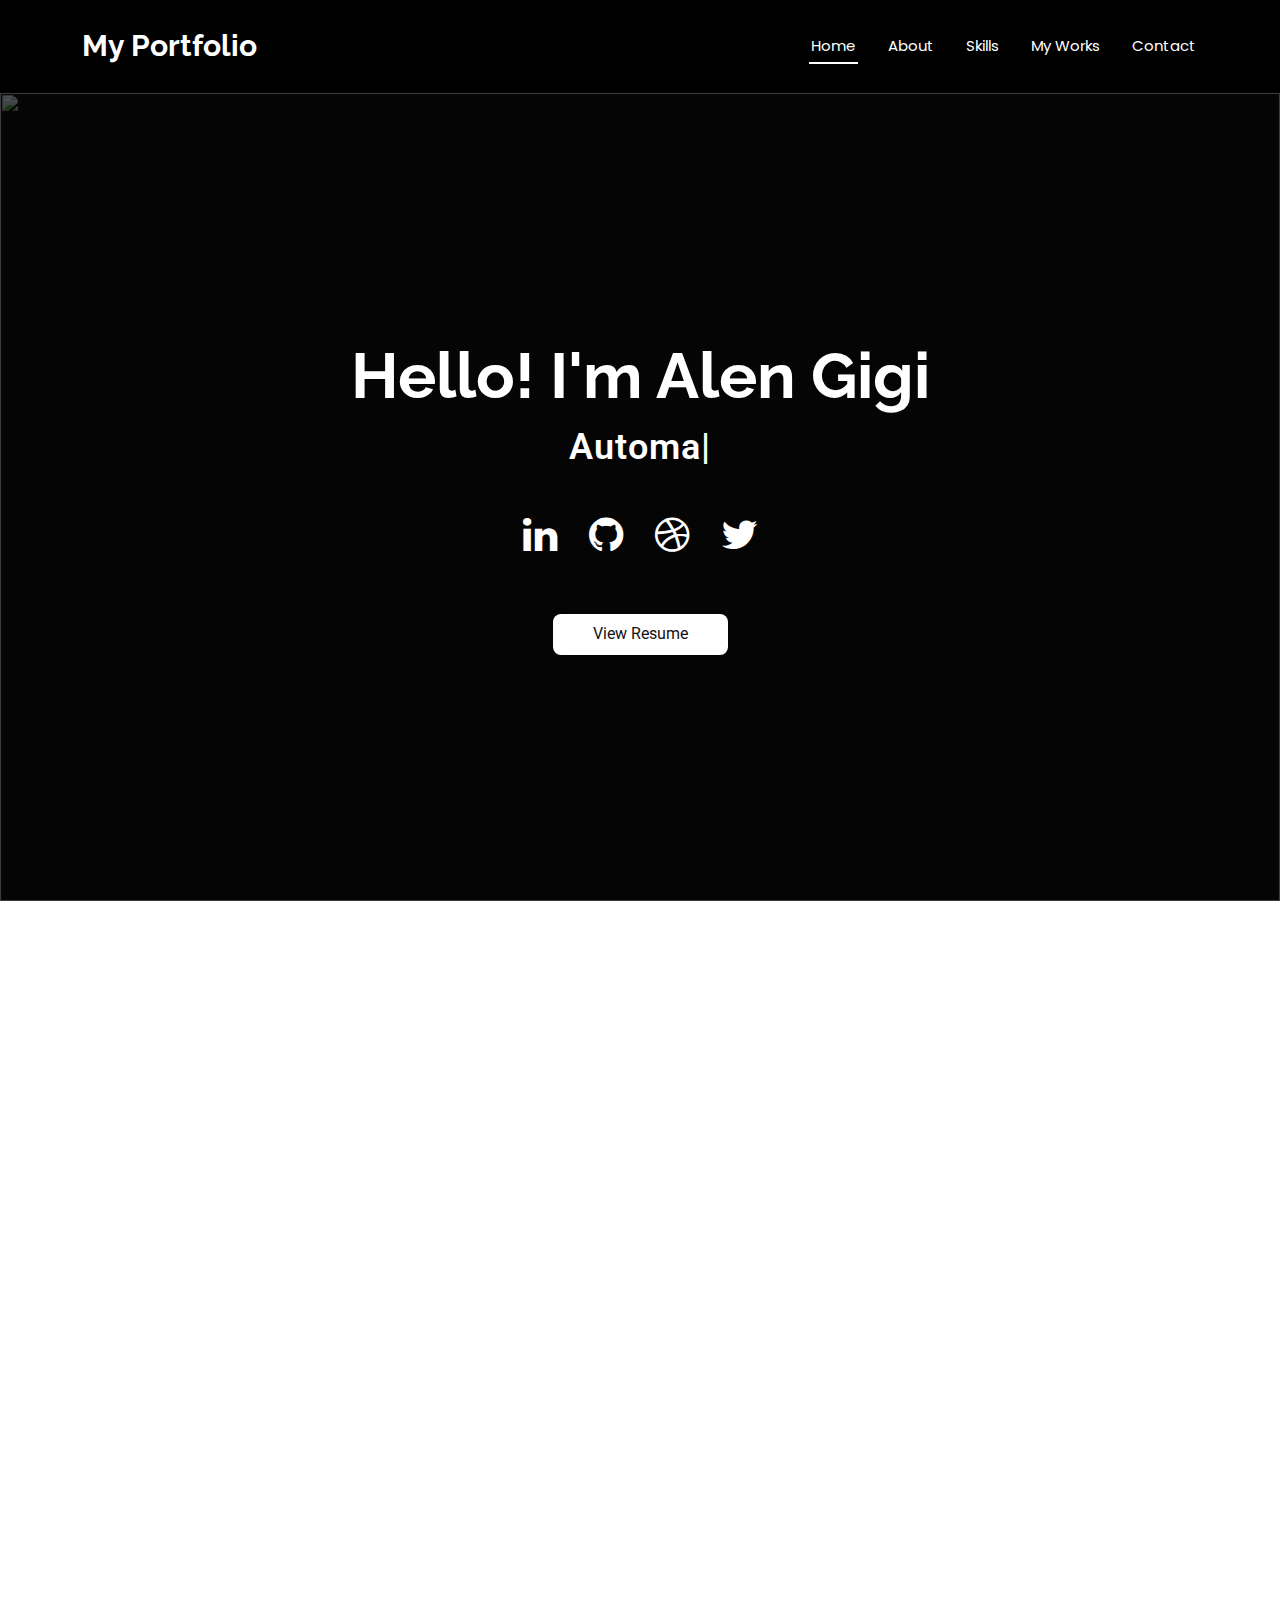
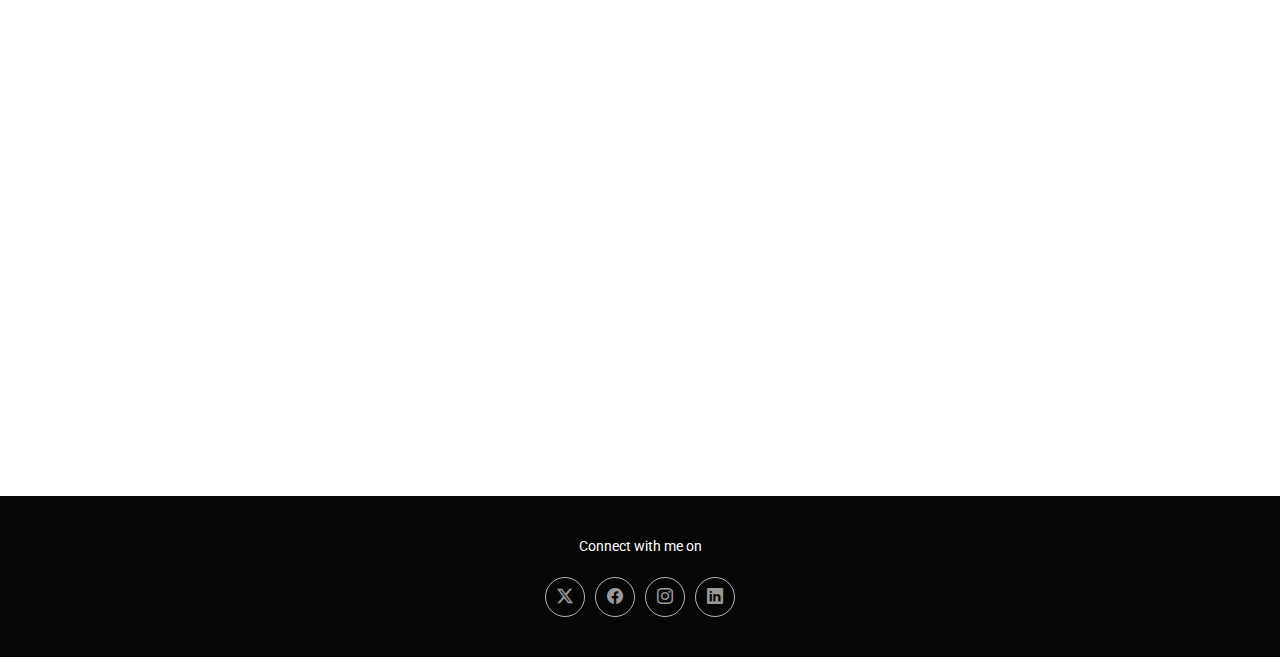
==== index.html @ b9f4ead3 "Update index.html" ====
<!DOCTYPE html>
<html lang="en">

<head>
  <meta charset="utf-8">
  <meta content="width=device-width, initial-scale=1.0" name="viewport">
  <title>My Portfolio</title>
  <meta content="" name="description">
  <meta content="" name="keywords">

  <!-- Favicons -->
  <link href="assets/img/favicon.png" rel="icon">
  <link href="assets/img/apple-touch-icon.png" rel="apple-touch-icon">

  <!-- Fonts -->
  <link href="https://fonts.googleapis.com" rel="preconnect">
  <link href="https://fonts.gstatic.com" rel="preconnect" crossorigin>
  <link href="https://fonts.googleapis.com/css2?family=Roboto:ital,wght@0,100;0,300;0,400;0,500;0,700;0,900;1,100;1,300;1,400;1,500;1,700;1,900&family=Poppins:ital,wght@0,100;0,200;0,300;0,400;0,500;0,600;0,700;0,800;0,900;1,100;1,200;1,300;1,400;1,500;1,600;1,700;1,800;1,900&family=Raleway:ital,wght@0,100;0,200;0,300;0,400;0,500;0,600;0,700;0,800;0,900;1,100;1,200;1,300;1,400;1,500;1,600;1,700;1,800;1,900&display=swap" rel="stylesheet">

  <!-- Vendor CSS Files -->
  <link href="assets/vendor/bootstrap/css/bootstrap.min.css" rel="stylesheet">
  <link href="assets/vendor/bootstrap-icons/bootstrap-icons.css" rel="stylesheet">
  <link href="assets/vendor/aos/aos.css" rel="stylesheet">
  <link href="assets/vendor/glightbox/css/glightbox.min.css" rel="stylesheet">
  <link href="assets/vendor/swiper/swiper-bundle.min.css" rel="stylesheet">

  <!-- Main CSS File -->
  <link href="assets/css/main.css" rel="stylesheet">

  
  <link rel="stylesheet" href="https://cdnjs.cloudflare.com/ajax/libs/font-awesome/4.7.0/css/font-awesome.min.css">
  
</head>

<body class="index-page">

  <header id="header" class="header d-flex align-items-center sticky-top">
    <div class="container-fluid container-xl position-relative d-flex align-items-center justify-content-between">

      <a href="index.html" class="logo d-flex align-items-center">
        <!-- <img src="assets/img/logo.png" alt=""> -->
        <h1 class="sitename">My Portfolio</h1>
      </a>

      <nav id="navmenu" class="navmenu">
        <ul>
          <li><a href="#home" class="active">Home<br></a></li>
          <li><a href="#about">About</a></li>
          <li><a href="#skills">Skills</a></li>
          <li><a href="#works">My Works</a></li>
          <li><a href="#contact">Contact</a></li>
        </ul>
        <i class="mobile-nav-toggle d-xl-none bi bi-list"></i>
      </nav>

    </div>
  </header>

  <main class="main">

    <!-- Home Section -->
    <section id="home" class="homee section dark-background">

      <img src="assets/img/home_bg.jpg" alt="" data-aos="fade-in">

      <div class="container d-flex flex-column align-items-center justify-content-center text-center" data-aos="fade-up" data-aos-delay="100">
        <h2>Hello! I'm Alen Gigi</h2>
        <p><span class="typed" data-typed-items="Automation Engineer, Freelancer"></span></p>
        <div class="home__social">
          <a href="https://linkedin.com/in/alengigi" class="home__social-icon"><i class='fa fa-linkedin'></i></a>
          <a href="https://github.com/alengigijoseph" class="home__social-icon"><i class='fa fa-github' ></i></a>
          <a href="https://dribbble.com/alengigi" class="home__social-icon"><i class='fa fa-dribbble' ></i></a>
          <a href="https://twitter.com/alengxgx" class="home__social-icon"><i class='fa fa-twitter' ></i></a>
      </div>
      <a href="https://docs.google.com/document/d/1dS5zAhGNuQGLtcXXxAWWs1WBxpXcjMWiaU6nvD8yqzo/edit?usp=sharing" class="button">View Resume</a>
      </div>

    </section><!-- /Home Section -->

    <!-- About Section -->
    <section id="about" class="about section">

      <div class="container" data-aos="fade-up" data-aos-delay="100">

        <div class="row gy-4">
         
          <div class="col-md-4">
            <div class="image">
              <img src="assets/img/about_me.jpg" class="img-fluid" alt="">
            </div>
          </div>
          <div class="col-md-7">
            <div class="about-me">
              <h4>About me</h4>
              <p>
                I am a final-year Under-Grad student pursuing my bachelors in Electronics and Instrumentation at FISAT Engineering College in Kerala. 
                My interests lie in the realm of Robotics, where I immerse myself in building autonomous systems.
              </p>
              <p>
                Alongside my studies, I freelance as a native Android developer, creating practical and efficient mobile applications. 
                I stay engaged with emerging trends and advancements to ensure my work remains current and impactful.
              </p>
            </div>
          </div>
        </div>

      </div>

    </section>

    <!-- Skills Section -->
    <section id="skills" class="skills section">
      <div class="container section-title" data-aos="fade-up">
        <h2>Skills</h2>
      </div>
      <div class="container" data-aos="fade-up" data-aos-delay="100">
        
        <div class="row gy-4">
           
           <div class="col-md-6">

            <div class="skills-content skills-animation">

              <h5>Software</h5>

              <div class="progress">
                <span class="skill"><span>Robot Operating System</span> <i class="val">80%</i></span>
                <div class="progress-bar-wrap">
                  <div class="progress-bar" role="progressbar" aria-valuenow="80" aria-valuemin="0" aria-valuemax="100"></div>
                </div>
              </div>

              <div class="progress">
                <span class="skill"><span>Python</span> <i class="val">70%</i></span>
                <div class="progress-bar-wrap">
                  <div class="progress-bar" role="progressbar" aria-valuenow="70" aria-valuemin="0" aria-valuemax="100"></div>
                </div>
              </div>

              <div class="progress">
                <span class="skill"><span>CPP</span> <i class="val">60%</i></span>
                <div class="progress-bar-wrap">
                  <div class="progress-bar" role="progressbar" aria-valuenow="60" aria-valuemin="0" aria-valuemax="100"></div>
                </div>
              </div>

              <div class="progress">
                <span class="skill"><span>C</span> <i class="val">60%</i></span>
                <div class="progress-bar-wrap">
                  <div class="progress-bar" role="progressbar" aria-valuenow="60" aria-valuemin="0" aria-valuemax="100"></div>
                </div>
              </div>

              <div class="progress">
                <span class="skill"><span>HDL: Verilog</span> <i class="val">60%</i></span>
                <div class="progress-bar-wrap">
                  <div class="progress-bar" role="progressbar" aria-valuenow="60" aria-valuemin="0" aria-valuemax="100"></div>
                </div>
              </div>

              <div class="progress">
                <span class="skill"><span>Kotlin Android</span> <i class="val">80%</i></span>
                <div class="progress-bar-wrap">
                  <div class="progress-bar" role="progressbar" aria-valuenow="80" aria-valuemin="0" aria-valuemax="100"></div>
                </div>
              </div>

              <div class="progress">
                <span class="skill"><span>Linux/Bash</span> <i class="val">60%</i></span>
                <div class="progress-bar-wrap">
                  <div class="progress-bar" role="progressbar" aria-valuenow="60" aria-valuemin="0" aria-valuemax="100"></div>
                </div>
              </div>

              <div class="progress">
                <span class="skill"><span>Cloud & Containerization</span> <i class="val">70%</i></span>
                <div class="progress-bar-wrap">
                  <div class="progress-bar" role="progressbar" aria-valuenow="70" aria-valuemin="0" aria-valuemax="100"></div>
                </div>
              </div>

              <div class="progress">
                <span class="skill"><span>Fusion360</span> <i class="val">70%</i></span>
                <div class="progress-bar-wrap">
                  <div class="progress-bar" role="progressbar" aria-valuenow="70" aria-valuemin="0" aria-valuemax="100"></div>
                </div>
              </div>

              <div class="progress">
                <span class="skill"><span>Databases: MongoDB/SQL</span> <i class="val">60%</i></span>
                <div class="progress-bar-wrap">
                  <div class="progress-bar" role="progressbar" aria-valuenow="60" aria-valuemin="0" aria-valuemax="100"></div>
                </div>
              </div>
              <div class="progress">
                <span class="skill"><span>Git/VsCode</span> <i class="val">80%</i></span>
                <div class="progress-bar-wrap">
                  <div class="progress-bar" role="progressbar" aria-valuenow="80" aria-valuemin="0" aria-valuemax="100"></div>
                </div>
              </div>
            </div>
           </div> 
           <div class="col-md-6">

            <div class="skills-content skills-animation">

              <h5>Hardware</h5>

              <div class="progress">
                <span class="skill"><span>MicroControllers/SBCs</span> <i class="val">70%</i></span>
                <div class="progress-bar-wrap">
                  <div class="progress-bar" role="progressbar" aria-valuenow="70" aria-valuemin="0" aria-valuemax="100"></div>
                </div>
              </div>

              <div class="progress">
                <span class="skill"><span>Sensors & Actuators Interfacing</span> <i class="val">70%</i></span>
                <div class="progress-bar-wrap">
                  <div class="progress-bar" role="progressbar" aria-valuenow="70" aria-valuemin="0" aria-valuemax="100"></div>
                </div>
              </div>

              <div class="progress">
                <span class="skill"><span>FPGAs</span> <i class="val">60%</i></span>
                <div class="progress-bar-wrap">
                  <div class="progress-bar" role="progressbar" aria-valuenow="60" aria-valuemin="0" aria-valuemax="100"></div>
                </div>
              </div>

              <div class="progress">
                <span class="skill"><span>Signal Processing</span> <i class="val">70%</i></span>
                <div class="progress-bar-wrap">
                  <div class="progress-bar" role="progressbar" aria-valuenow="70" aria-valuemin="0" aria-valuemax="100"></div>
                </div>
              </div>

              <div class="progress">
                <span class="skill"><span>Control Systems</span> <i class="val">60%</i></span>
                <div class="progress-bar-wrap">
                  <div class="progress-bar" role="progressbar" aria-valuenow="60" aria-valuemin="0" aria-valuemax="100"></div>
                </div>
              </div>

              <div class="progress">
                <span class="skill"><span>PCB Design</span> <i class="val">50%</i></span>
                <div class="progress-bar-wrap">
                  <div class="progress-bar" role="progressbar" aria-valuenow="50" aria-valuemin="0" aria-valuemax="100"></div>
                </div>
              </div>

              <h5>Soft Skills</h5>

              <div class="progress">
                <span class="skill"><span>Problem Solving</span> <i class="val">70%</i></span>
                <div class="progress-bar-wrap">
                  <div class="progress-bar" role="progressbar" aria-valuenow="70" aria-valuemin="0" aria-valuemax="100"></div>
                </div>
              </div>
              <div class="progress">
                <span class="skill"><span>Project Management</span> <i class="val">80%</i></span>
                <div class="progress-bar-wrap">
                  <div class="progress-bar" role="progressbar" aria-valuenow="80" aria-valuemin="0" aria-valuemax="100"></div>
                </div>
              </div>
              <div class="progress">
                <span class="skill"><span>Communication</span> <i class="val">70%</i></span>
                <div class="progress-bar-wrap">
                  <div class="progress-bar" role="progressbar" aria-valuenow="70" aria-valuemin="0" aria-valuemax="100"></div>
                </div>
              </div>
            </div>
           </div> 
        </div>

      </div>

    </section>


    <!-- Portfolio Section -->
    <section id="works" class="portfolio section">

      <div class="container section-title" data-aos="fade-up">
        <h2>My Works</h2>
      </div>

      <div class="container">

        <div class="isotope-layout" data-default-filter="*" data-layout="masonry" data-sort="original-order">

          <ul class="portfolio-filters isotope-filters" data-aos="fade-up" data-aos-delay="100">
            <li data-filter="*" class="filter-active">All</li>
            <li data-filter=".filter-robot">Robotics</li>
            <li data-filter=".filter-app">Applications</li>
            <li data-filter=".filter-iot">IoT</li>
            <!-- <li data-filter=".filter-books">Books</li> -->
          </ul><!-- End Portfolio Filters -->

          <div class="row gy-4 isotope-container" data-aos="fade-up" data-aos-delay="200">

            <div class="col-lg-4 col-md-6 portfolio-item isotope-item filter-robot">
              <img src="assets/img/portfolio/my_amr.jpg" class="img-fluid" alt="">
              <div class="portfolio-info">
                <h4>Low Cost Autonomous Mobile Robot</h4>
                <!-- <p>Lorem ipsum, dolor sit amet consectetur</p> -->
                <a href="assets/img/portfolio/my_amr.jpg" title="Low Cost Autonomous Mobile Robot" data-gallery="portfolio-gallery-app" class="glightbox preview-link"><i class="bi bi-zoom-in"></i></a>
                <a href="portfolio-details.html?image=assets/img/portfolio/my_amr.jpg&title=Low%20Cost%20Autonomous%20Mobile%20Robot" title="More Details" class="details-link"><i class="bi bi-link-45deg"></i></a>
              </div>
            </div>

            <div class="col-lg-4 col-md-6 portfolio-item isotope-item filter-iot">
              <img src="assets/img/portfolio/pord.jpg" class="img-fluid" alt="">
              <div class="portfolio-info">
                <h4>Urban BloomPord</h4>
                <!-- <p>Lorem ipsum, dolor sit amet consectetur</p> -->
                <a href="assets/img/portfolio/pord.jpg" title="Urban BloomPord" data-gallery="portfolio-gallery-book" class="glightbox preview-link"><i class="bi bi-zoom-in"></i></a>
                <a href="portfolio-details.html?image=assets/img/portfolio/pord.jpg&title=Urban%20BloomPord" title="More Details" class="details-link"><i class="bi bi-link-45deg"></i></a>
              </div>
            </div>

            <div class="col-lg-4 col-md-6 portfolio-item isotope-item filter-app">
              <img src="assets/img/portfolio/metro.jpg" class="img-fluid" alt="">
              <div class="portfolio-info">
                <h4>Kochi Metro Mobile App</h4>
                <!-- <p>Lorem ipsum, dolor sit amet consectetur</p> -->
                <a href="assets/img/portfolio/metro.jpg" title="Kochi Metro Mobile App" data-gallery="portfolio-gallery-app" class="glightbox preview-link"><i class="bi bi-zoom-in"></i></a>
                <a href="portfolio-details.html?image=assets/img/portfolio/metro.jpg&title=Kochi%20Metro%20Mobile%20App" title="More Details" class="details-link"><i class="bi bi-link-45deg"></i></a>
              </div>
            </div>

          </div>

        </div>

      </div>

    </section><!-- /Portfolio Section -->

    <!-- Contact Section -->
    <section id="contact" class="contact section">

      <div class="container section-title" data-aos="fade-up">
        <h2>Contact</h2>
      </div>

      <div class="container" data-aos="fade-up" data-aos-delay="100">

        <div class="info-wrap" data-aos="fade-up" data-aos-delay="200">
          <div class="row gy-5">

            <div class="col-lg-4">
              <div class="info-item d-flex align-items-center">
                <i class="bi bi-geo-alt flex-shrink-0"></i>
                <div>
                  <h3>Address</h3>
                  <p>Kochi, Kerala, India</p>
                </div>
              </div>
            </div>

            <div class="col-lg-4">
              <div class="info-item d-flex align-items-center">
                <i class="bi bi-telephone flex-shrink-0"></i>
                <div>
                  <h3>Phone</h3>
                  <p>+91 8129926644</p>
                </div>
              </div>
            </div><!-- End Info Item -->

            <div class="col-lg-4">
              <div class="info-item d-flex align-items-center">
                <i class="bi bi-envelope flex-shrink-0"></i>
                <div>
                  <h3>Email</h3>
                  <p>alenggjoseph@gmail.com</p>
                </div>
              </div>
            </div><!-- End Info Item -->

          </div>
        </div>

        <form action="forms/contact.php" method="post" class="php-email-form" data-aos="fade-up" data-aos-delay="300">
          <div class="row gy-4">

            <div class="col-md-6">
              <input type="text" name="name" class="form-control" placeholder="Your Name" required="">
            </div>

            <div class="col-md-6 ">
              <input type="email" class="form-control" name="email" placeholder="Your Email" required="">
            </div>

            <div class="col-md-12">
              <input type="text" class="form-control" name="subject" placeholder="Subject" required="">
            </div>

            <div class="col-md-12">
              <textarea class="form-control" name="message" rows="6" placeholder="Message" required=""></textarea>
            </div>

            <div class="col-md-12 text-center">
              <div class="loading">Loading</div>
              <div class="error-message"></div>
              <div class="sent-message">Your message has been sent. Thank you!</div>

              <button type="submit">Send Message</button>
            </div>

          </div>
        </form><!-- End Contact Form -->

      </div>

    </section><!-- /Contact Section -->

  </main>

  <footer id="footer" class="footer accent-background">

    <div class="container">
      <div class="copyright text-center ">
        <p><span>Connect with me on</span></p>
      </div>
      <div class="social-links d-flex justify-content-center">
        <a href=""><i class="bi bi-twitter-x"></i></a>
        <a href=""><i class="bi bi-facebook"></i></a>
        <a href=""><i class="bi bi-instagram"></i></a>
        <a href=""><i class="bi bi-linkedin"></i></a>
      </div>

    </div>

  </footer>

  <!-- Scroll Top -->
  <a href="#" id="scroll-top" class="scroll-top d-flex align-items-center justify-content-center"><i class="bi bi-arrow-up-short"></i></a>

  <!-- Preloader -->
  <div id="preloader"></div>

  <!-- Vendor JS Files -->
  <script src="assets/vendor/bootstrap/js/bootstrap.bundle.min.js"></script>
  <script src="assets/vendor/php-email-form/validate.js"></script>
  <script src="assets/vendor/aos/aos.js"></script>
  <script src="assets/vendor/typed.js/typed.umd.js"></script>
  <script src="assets/vendor/waypoints/noframework.waypoints.js"></script>
  <script src="assets/vendor/purecounter/purecounter_vanilla.js"></script>
  <script src="assets/vendor/glightbox/js/glightbox.min.js"></script>
  <script src="assets/vendor/imagesloaded/imagesloaded.pkgd.min.js"></script>
  <script src="assets/vendor/isotope-layout/isotope.pkgd.min.js"></script>
  <script src="assets/vendor/swiper/swiper-bundle.min.js"></script>

  <!-- Main JS File -->
  <script src="assets/js/main.js"></script>

</body>

</html>
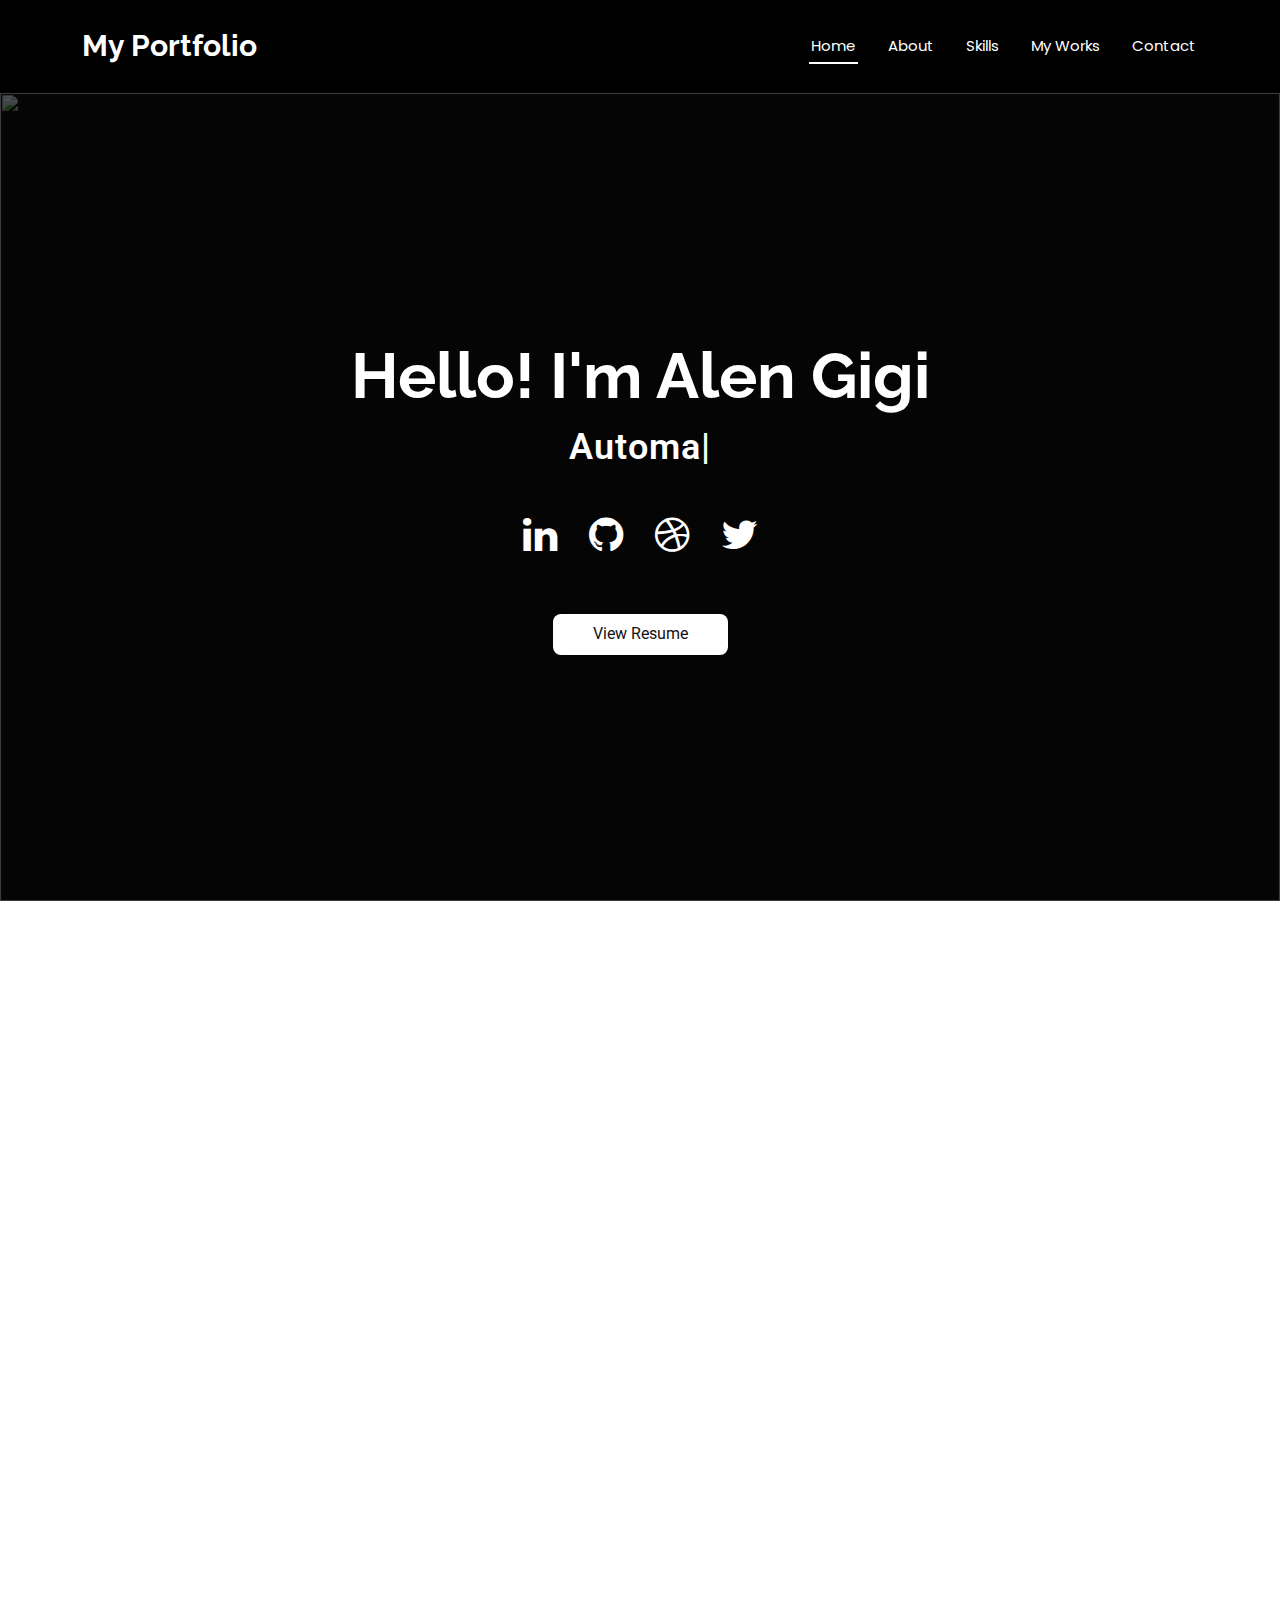
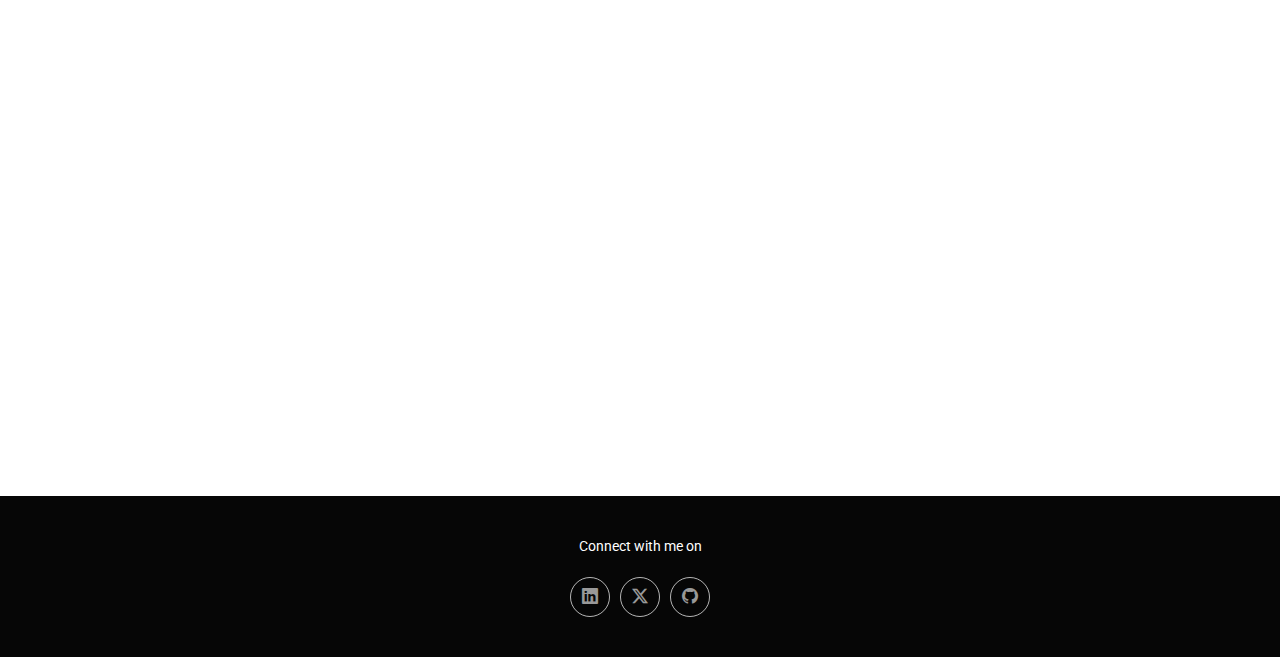
==== commit 63aec328: "cf" ====
--- a/index.html
+++ b/index.html
@@ -72,7 +72,7 @@
           <a href="https://dribbble.com/alengigi" class="home__social-icon"><i class='fa fa-dribbble' ></i></a>
           <a href="https://twitter.com/alengxgx" class="home__social-icon"><i class='fa fa-twitter' ></i></a>
       </div>
-      <a href="https://docs.google.com/document/d/1dS5zAhGNuQGLtcXXxAWWs1WBxpXcjMWiaU6nvD8yqzo/edit?usp=sharing" class="button">View Resume</a>
+      <a href="./resume.pdf" class="button">View Resume</a>
       </div>
 
     </section><!-- /Home Section -->
@@ -248,7 +248,7 @@
                 </div>
               </div>
 
-              <h5>Soft Skills</h5>
+              <h5>Hardware</h5>
 
               <div class="progress">
                 <span class="skill"><span>Problem Solving</span> <i class="val">70%</i></span>
@@ -424,10 +424,10 @@
         <p><span>Connect with me on</span></p>
       </div>
       <div class="social-links d-flex justify-content-center">
-        <a href=""><i class="bi bi-twitter-x"></i></a>
-        <a href=""><i class="bi bi-facebook"></i></a>
-        <a href=""><i class="bi bi-instagram"></i></a>
-        <a href=""><i class="bi bi-linkedin"></i></a>
+        <a href="https://linkedin.com/in/alengigi"><i class="bi bi-linkedin"></i></a>
+        <a href="https://twitter.com/alengxgx"><i class="bi bi-twitter-x"></i></a>
+        <a href="https://github.com/alengigijoseph"><i class="bi bi-github"></i></a>
+        
       </div>
 
     </div>
@@ -457,4 +457,4 @@
 
 </body>
 
-</html>
+</html>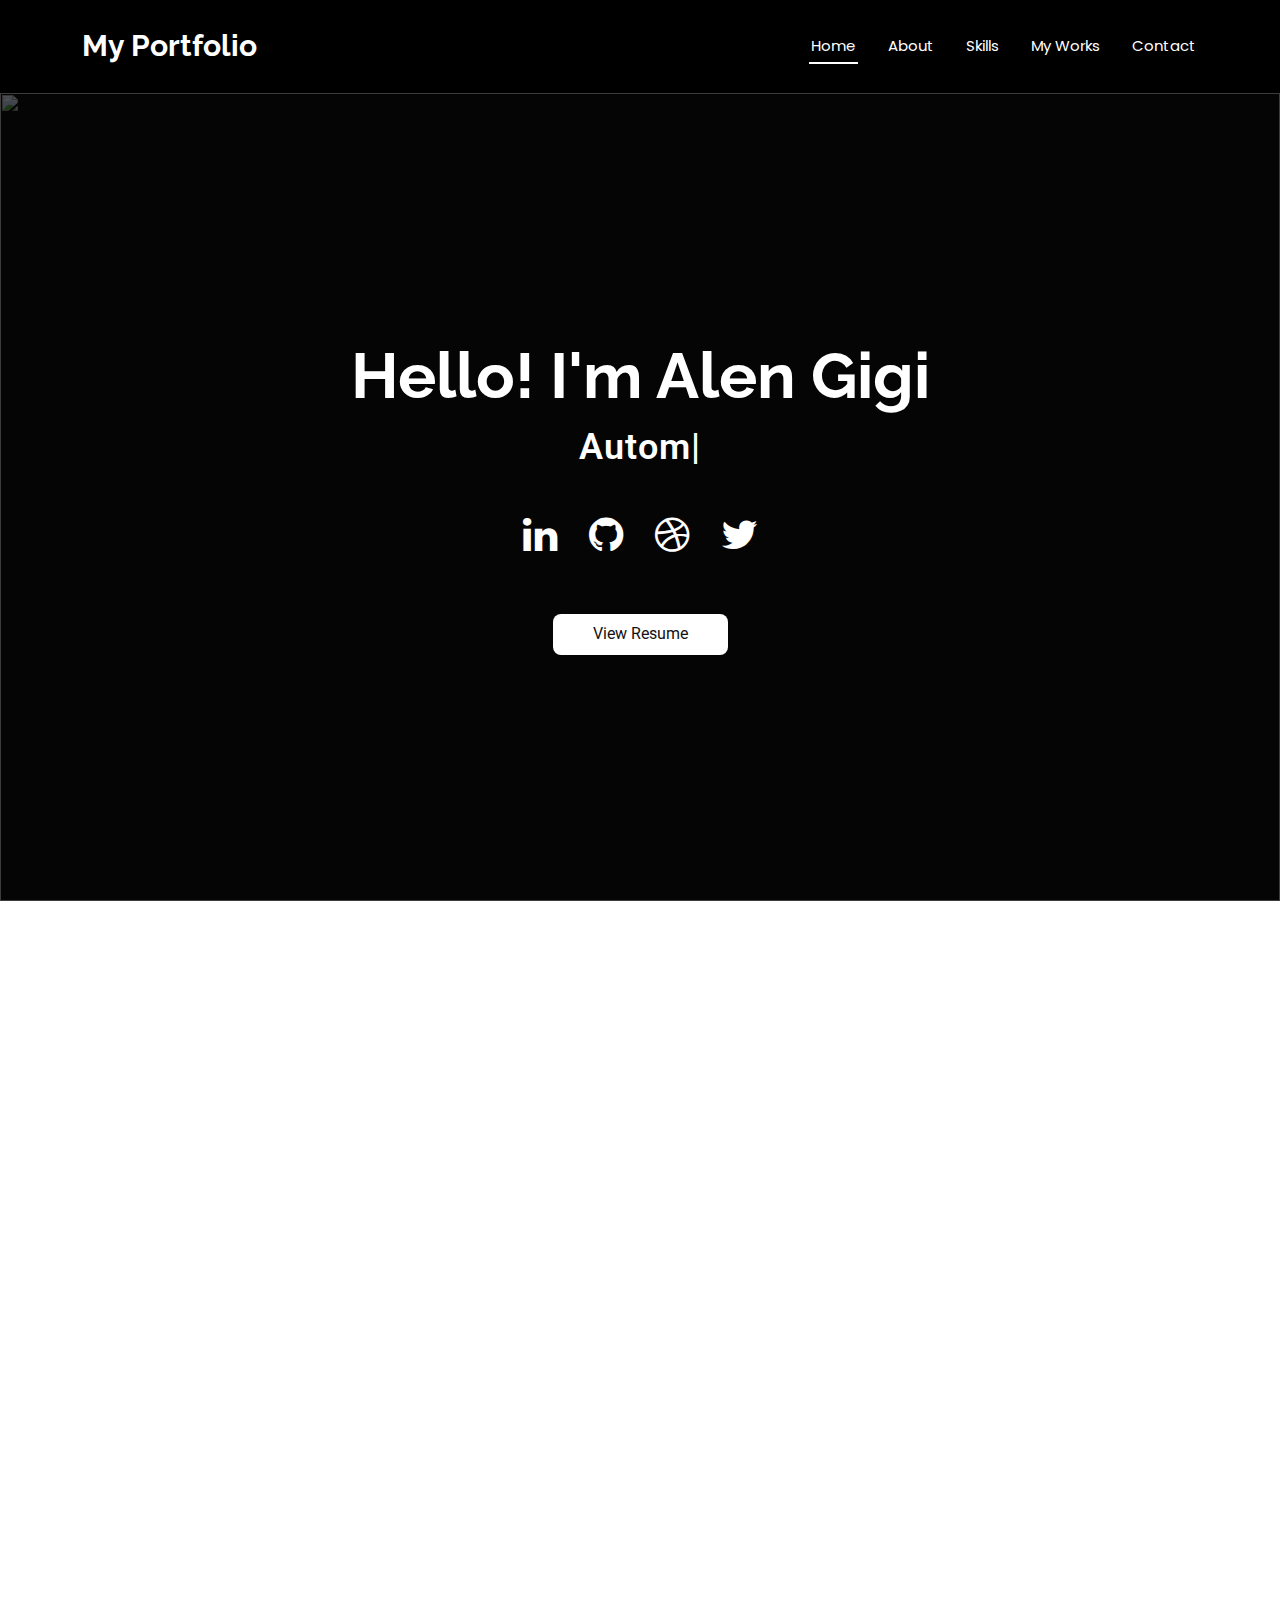
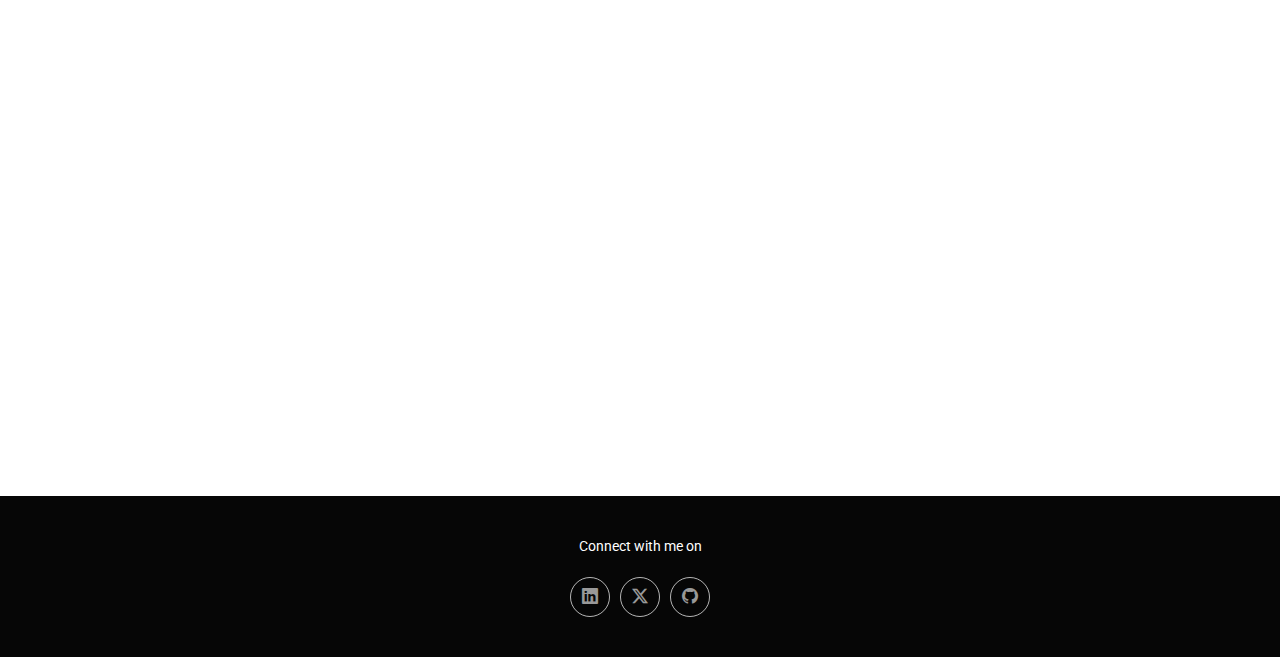
==== commit 88764fc5: "Update index.html" ====
--- a/index.html
+++ b/index.html
@@ -72,7 +72,7 @@
           <a href="https://dribbble.com/alengigi" class="home__social-icon"><i class='fa fa-dribbble' ></i></a>
           <a href="https://twitter.com/alengxgx" class="home__social-icon"><i class='fa fa-twitter' ></i></a>
       </div>
-      <a href="./resume.pdf" class="button">View Resume</a>
+      <a href="https://docs.google.com/document/d/1dS5zAhGNuQGLtcXXxAWWs1WBxpXcjMWiaU6nvD8yqzo/edit?usp=sharing" class="button">View Resume</a>
       </div>
 
     </section><!-- /Home Section -->
@@ -248,7 +248,7 @@
                 </div>
               </div>
 
-              <h5>Hardware</h5>
+              <h5>Soft Skills</h5>
 
               <div class="progress">
                 <span class="skill"><span>Problem Solving</span> <i class="val">70%</i></span>
@@ -427,7 +427,6 @@
         <a href="https://linkedin.com/in/alengigi"><i class="bi bi-linkedin"></i></a>
         <a href="https://twitter.com/alengxgx"><i class="bi bi-twitter-x"></i></a>
         <a href="https://github.com/alengigijoseph"><i class="bi bi-github"></i></a>
-        
       </div>
 
     </div>
@@ -457,4 +456,4 @@
 
 </body>
 
-</html>+</html>
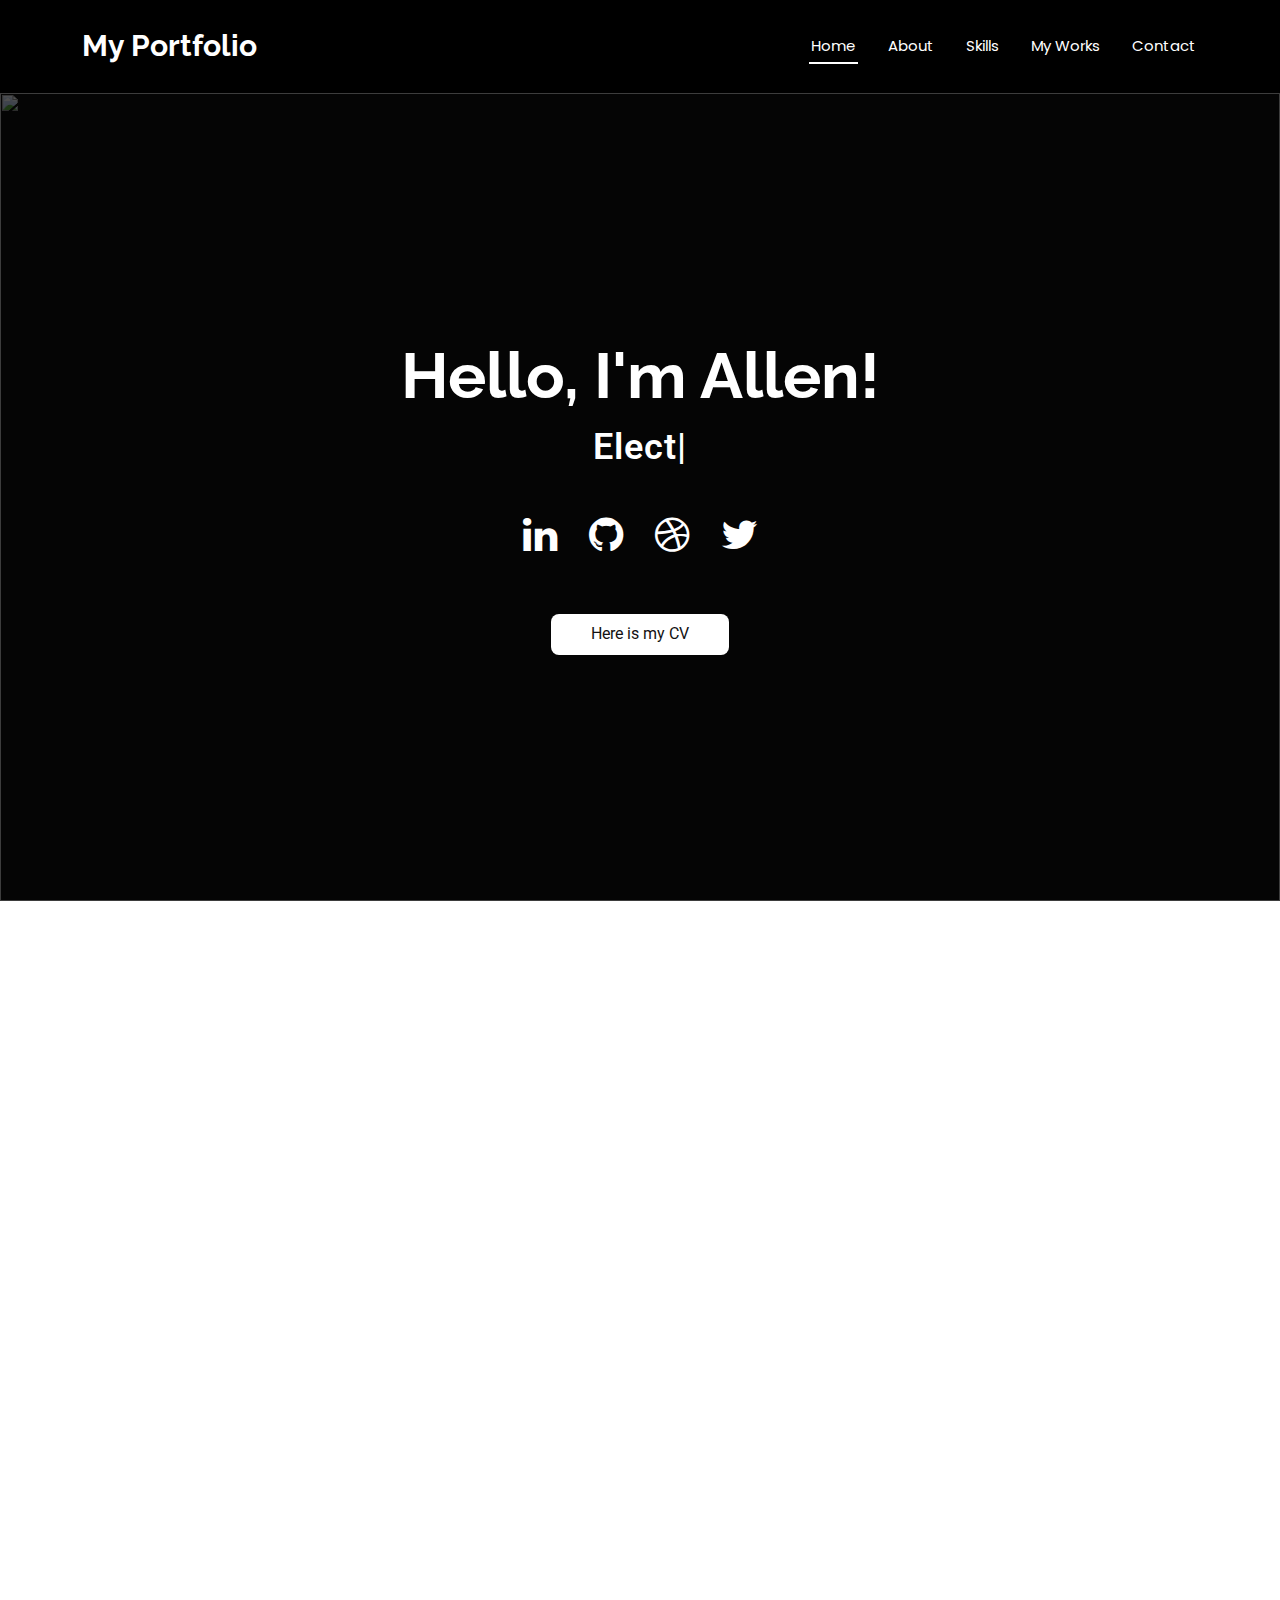
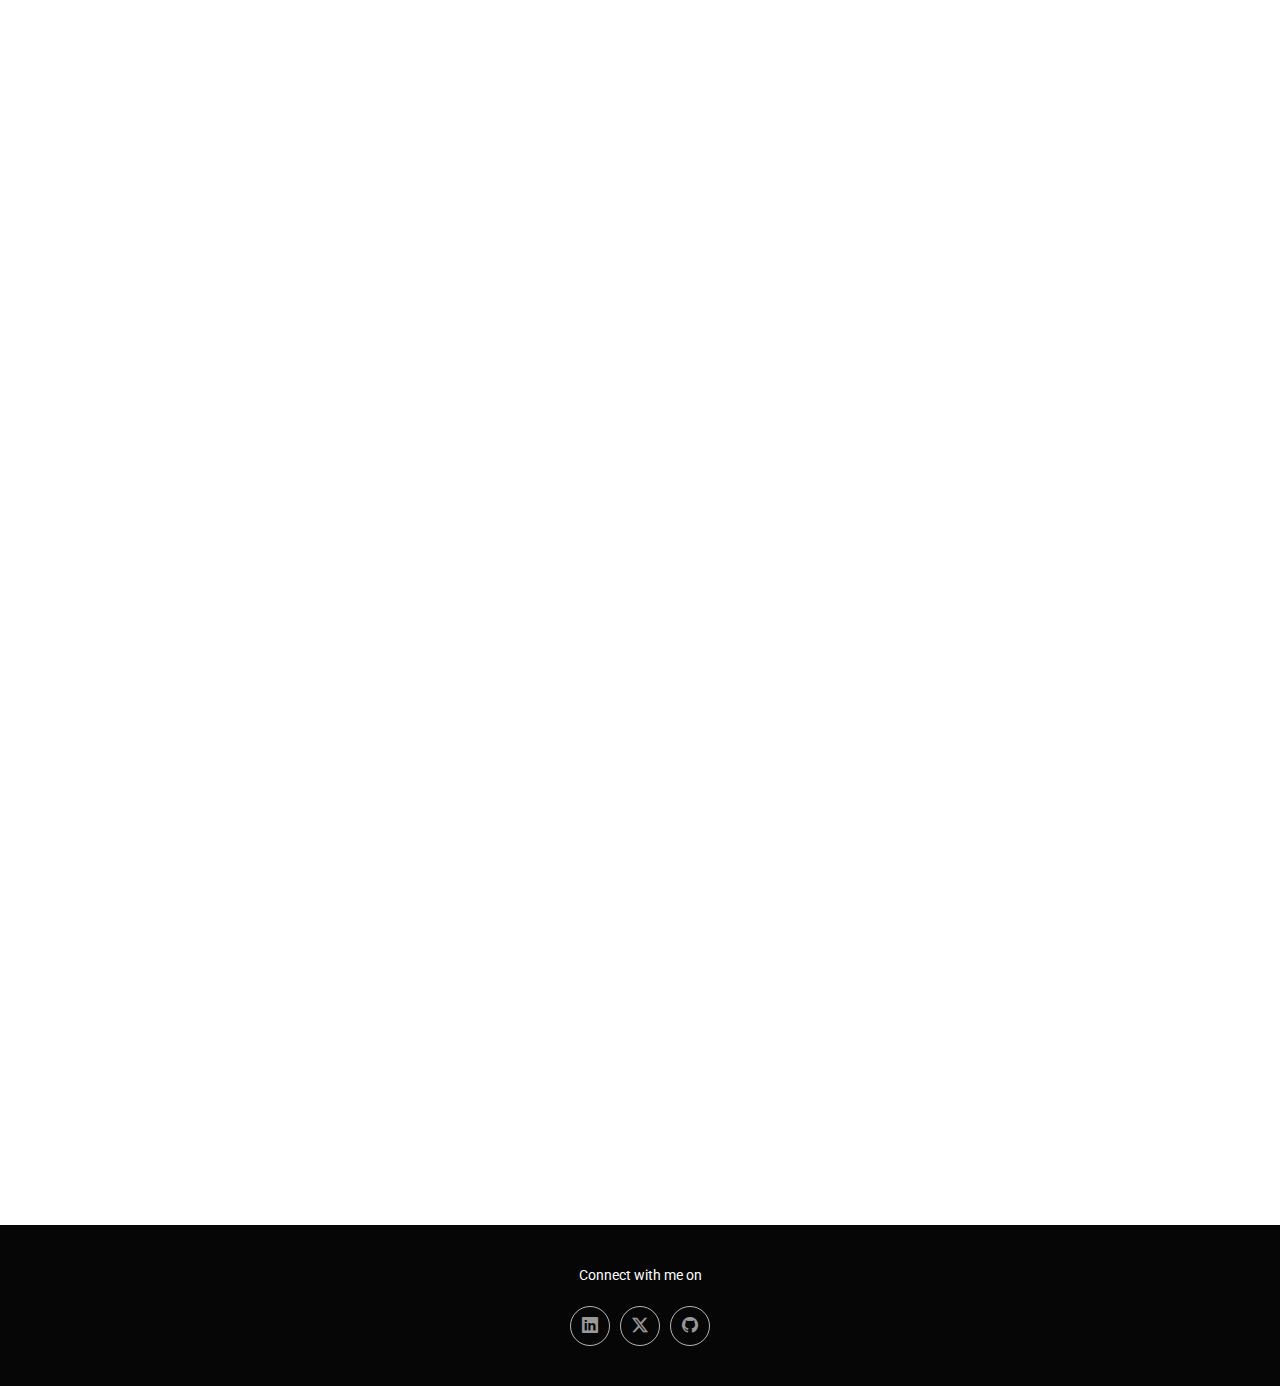
==== commit e1369800: "Update index.html" ====
--- a/index.html
+++ b/index.html
@@ -64,15 +64,15 @@
       <img src="assets/img/home_bg.jpg" alt="" data-aos="fade-in">
 
       <div class="container d-flex flex-column align-items-center justify-content-center text-center" data-aos="fade-up" data-aos-delay="100">
-        <h2>Hello! I'm Alen Gigi</h2>
-        <p><span class="typed" data-typed-items="Automation Engineer, Freelancer"></span></p>
+        <h2>Hello, I'm Allen!</h2>
+        <p><span class="typed" data-typed-items="Electronics Engineer, Robotics Hobbyist"></span></p>
         <div class="home__social">
           <a href="https://linkedin.com/in/alengigi" class="home__social-icon"><i class='fa fa-linkedin'></i></a>
           <a href="https://github.com/alengigijoseph" class="home__social-icon"><i class='fa fa-github' ></i></a>
           <a href="https://dribbble.com/alengigi" class="home__social-icon"><i class='fa fa-dribbble' ></i></a>
           <a href="https://twitter.com/alengxgx" class="home__social-icon"><i class='fa fa-twitter' ></i></a>
       </div>
-      <a href="https://docs.google.com/document/d/1dS5zAhGNuQGLtcXXxAWWs1WBxpXcjMWiaU6nvD8yqzo/edit?usp=sharing" class="button">View Resume</a>
+      <a href="./resume.pdf" class="button">Here is my CV</a>
       </div>
 
     </section><!-- /Home Section -->
@@ -91,15 +91,10 @@
           </div>
           <div class="col-md-7">
             <div class="about-me">
-              <h4>About me</h4>
+              <h4>Few words about me</h4>
               <p>
-                I am a final-year Under-Grad student pursuing my bachelors in Electronics and Instrumentation at FISAT Engineering College in Kerala. 
-                My interests lie in the realm of Robotics, where I immerse myself in building autonomous systems.
+                I am a final-year Under-Grad student pursuing my bachelors in Electronics and Instrumentation at Kerala Technological University. Passionate about robotics, I enjoy tinkering, prototyping, and bringing ideas to life. This website chronicles some of the projects I've worked on during my engineering journey and beyond.
               </p>
-              <p>
-                Alongside my studies, I freelance as a native Android developer, creating practical and efficient mobile applications. 
-                I stay engaged with emerging trends and advancements to ensure my work remains current and impactful.
-              </p>
             </div>
           </div>
         </div>
@@ -108,180 +103,13 @@
 
     </section>
 
-    <!-- Skills Section -->
-    <section id="skills" class="skills section">
-      <div class="container section-title" data-aos="fade-up">
-        <h2>Skills</h2>
-      </div>
-      <div class="container" data-aos="fade-up" data-aos-delay="100">
-        
-        <div class="row gy-4">
-           
-           <div class="col-md-6">
-
-            <div class="skills-content skills-animation">
-
-              <h5>Software</h5>
-
-              <div class="progress">
-                <span class="skill"><span>Robot Operating System</span> <i class="val">80%</i></span>
-                <div class="progress-bar-wrap">
-                  <div class="progress-bar" role="progressbar" aria-valuenow="80" aria-valuemin="0" aria-valuemax="100"></div>
-                </div>
-              </div>
-
-              <div class="progress">
-                <span class="skill"><span>Python</span> <i class="val">70%</i></span>
-                <div class="progress-bar-wrap">
-                  <div class="progress-bar" role="progressbar" aria-valuenow="70" aria-valuemin="0" aria-valuemax="100"></div>
-                </div>
-              </div>
-
-              <div class="progress">
-                <span class="skill"><span>CPP</span> <i class="val">60%</i></span>
-                <div class="progress-bar-wrap">
-                  <div class="progress-bar" role="progressbar" aria-valuenow="60" aria-valuemin="0" aria-valuemax="100"></div>
-                </div>
-              </div>
-
-              <div class="progress">
-                <span class="skill"><span>C</span> <i class="val">60%</i></span>
-                <div class="progress-bar-wrap">
-                  <div class="progress-bar" role="progressbar" aria-valuenow="60" aria-valuemin="0" aria-valuemax="100"></div>
-                </div>
-              </div>
-
-              <div class="progress">
-                <span class="skill"><span>HDL: Verilog</span> <i class="val">60%</i></span>
-                <div class="progress-bar-wrap">
-                  <div class="progress-bar" role="progressbar" aria-valuenow="60" aria-valuemin="0" aria-valuemax="100"></div>
-                </div>
-              </div>
-
-              <div class="progress">
-                <span class="skill"><span>Kotlin Android</span> <i class="val">80%</i></span>
-                <div class="progress-bar-wrap">
-                  <div class="progress-bar" role="progressbar" aria-valuenow="80" aria-valuemin="0" aria-valuemax="100"></div>
-                </div>
-              </div>
-
-              <div class="progress">
-                <span class="skill"><span>Linux/Bash</span> <i class="val">60%</i></span>
-                <div class="progress-bar-wrap">
-                  <div class="progress-bar" role="progressbar" aria-valuenow="60" aria-valuemin="0" aria-valuemax="100"></div>
-                </div>
-              </div>
-
-              <div class="progress">
-                <span class="skill"><span>Cloud & Containerization</span> <i class="val">70%</i></span>
-                <div class="progress-bar-wrap">
-                  <div class="progress-bar" role="progressbar" aria-valuenow="70" aria-valuemin="0" aria-valuemax="100"></div>
-                </div>
-              </div>
-
-              <div class="progress">
-                <span class="skill"><span>Fusion360</span> <i class="val">70%</i></span>
-                <div class="progress-bar-wrap">
-                  <div class="progress-bar" role="progressbar" aria-valuenow="70" aria-valuemin="0" aria-valuemax="100"></div>
-                </div>
-              </div>
-
-              <div class="progress">
-                <span class="skill"><span>Databases: MongoDB/SQL</span> <i class="val">60%</i></span>
-                <div class="progress-bar-wrap">
-                  <div class="progress-bar" role="progressbar" aria-valuenow="60" aria-valuemin="0" aria-valuemax="100"></div>
-                </div>
-              </div>
-              <div class="progress">
-                <span class="skill"><span>Git/VsCode</span> <i class="val">80%</i></span>
-                <div class="progress-bar-wrap">
-                  <div class="progress-bar" role="progressbar" aria-valuenow="80" aria-valuemin="0" aria-valuemax="100"></div>
-                </div>
-              </div>
-            </div>
-           </div> 
-           <div class="col-md-6">
-
-            <div class="skills-content skills-animation">
-
-              <h5>Hardware</h5>
-
-              <div class="progress">
-                <span class="skill"><span>MicroControllers/SBCs</span> <i class="val">70%</i></span>
-                <div class="progress-bar-wrap">
-                  <div class="progress-bar" role="progressbar" aria-valuenow="70" aria-valuemin="0" aria-valuemax="100"></div>
-                </div>
-              </div>
-
-              <div class="progress">
-                <span class="skill"><span>Sensors & Actuators Interfacing</span> <i class="val">70%</i></span>
-                <div class="progress-bar-wrap">
-                  <div class="progress-bar" role="progressbar" aria-valuenow="70" aria-valuemin="0" aria-valuemax="100"></div>
-                </div>
-              </div>
-
-              <div class="progress">
-                <span class="skill"><span>FPGAs</span> <i class="val">60%</i></span>
-                <div class="progress-bar-wrap">
-                  <div class="progress-bar" role="progressbar" aria-valuenow="60" aria-valuemin="0" aria-valuemax="100"></div>
-                </div>
-              </div>
-
-              <div class="progress">
-                <span class="skill"><span>Signal Processing</span> <i class="val">70%</i></span>
-                <div class="progress-bar-wrap">
-                  <div class="progress-bar" role="progressbar" aria-valuenow="70" aria-valuemin="0" aria-valuemax="100"></div>
-                </div>
-              </div>
-
-              <div class="progress">
-                <span class="skill"><span>Control Systems</span> <i class="val">60%</i></span>
-                <div class="progress-bar-wrap">
-                  <div class="progress-bar" role="progressbar" aria-valuenow="60" aria-valuemin="0" aria-valuemax="100"></div>
-                </div>
-              </div>
-
-              <div class="progress">
-                <span class="skill"><span>PCB Design</span> <i class="val">50%</i></span>
-                <div class="progress-bar-wrap">
-                  <div class="progress-bar" role="progressbar" aria-valuenow="50" aria-valuemin="0" aria-valuemax="100"></div>
-                </div>
-              </div>
-
-              <h5>Soft Skills</h5>
-
-              <div class="progress">
-                <span class="skill"><span>Problem Solving</span> <i class="val">70%</i></span>
-                <div class="progress-bar-wrap">
-                  <div class="progress-bar" role="progressbar" aria-valuenow="70" aria-valuemin="0" aria-valuemax="100"></div>
-                </div>
-              </div>
-              <div class="progress">
-                <span class="skill"><span>Project Management</span> <i class="val">80%</i></span>
-                <div class="progress-bar-wrap">
-                  <div class="progress-bar" role="progressbar" aria-valuenow="80" aria-valuemin="0" aria-valuemax="100"></div>
-                </div>
-              </div>
-              <div class="progress">
-                <span class="skill"><span>Communication</span> <i class="val">70%</i></span>
-                <div class="progress-bar-wrap">
-                  <div class="progress-bar" role="progressbar" aria-valuenow="70" aria-valuemin="0" aria-valuemax="100"></div>
-                </div>
-              </div>
-            </div>
-           </div> 
-        </div>
-
-      </div>
-
-    </section>
-
+   
 
     <!-- Portfolio Section -->
     <section id="works" class="portfolio section">
 
       <div class="container section-title" data-aos="fade-up">
-        <h2>My Works</h2>
+        <h2>Some of my works..</h2>
       </div>
 
       <div class="container">
@@ -340,7 +168,7 @@
     <section id="contact" class="contact section">
 
       <div class="container section-title" data-aos="fade-up">
-        <h2>Contact</h2>
+        <h2>Contact Me</h2>
       </div>
 
       <div class="container" data-aos="fade-up" data-aos-delay="100">
@@ -427,6 +255,7 @@
         <a href="https://linkedin.com/in/alengigi"><i class="bi bi-linkedin"></i></a>
         <a href="https://twitter.com/alengxgx"><i class="bi bi-twitter-x"></i></a>
         <a href="https://github.com/alengigijoseph"><i class="bi bi-github"></i></a>
+        
       </div>
 
     </div>
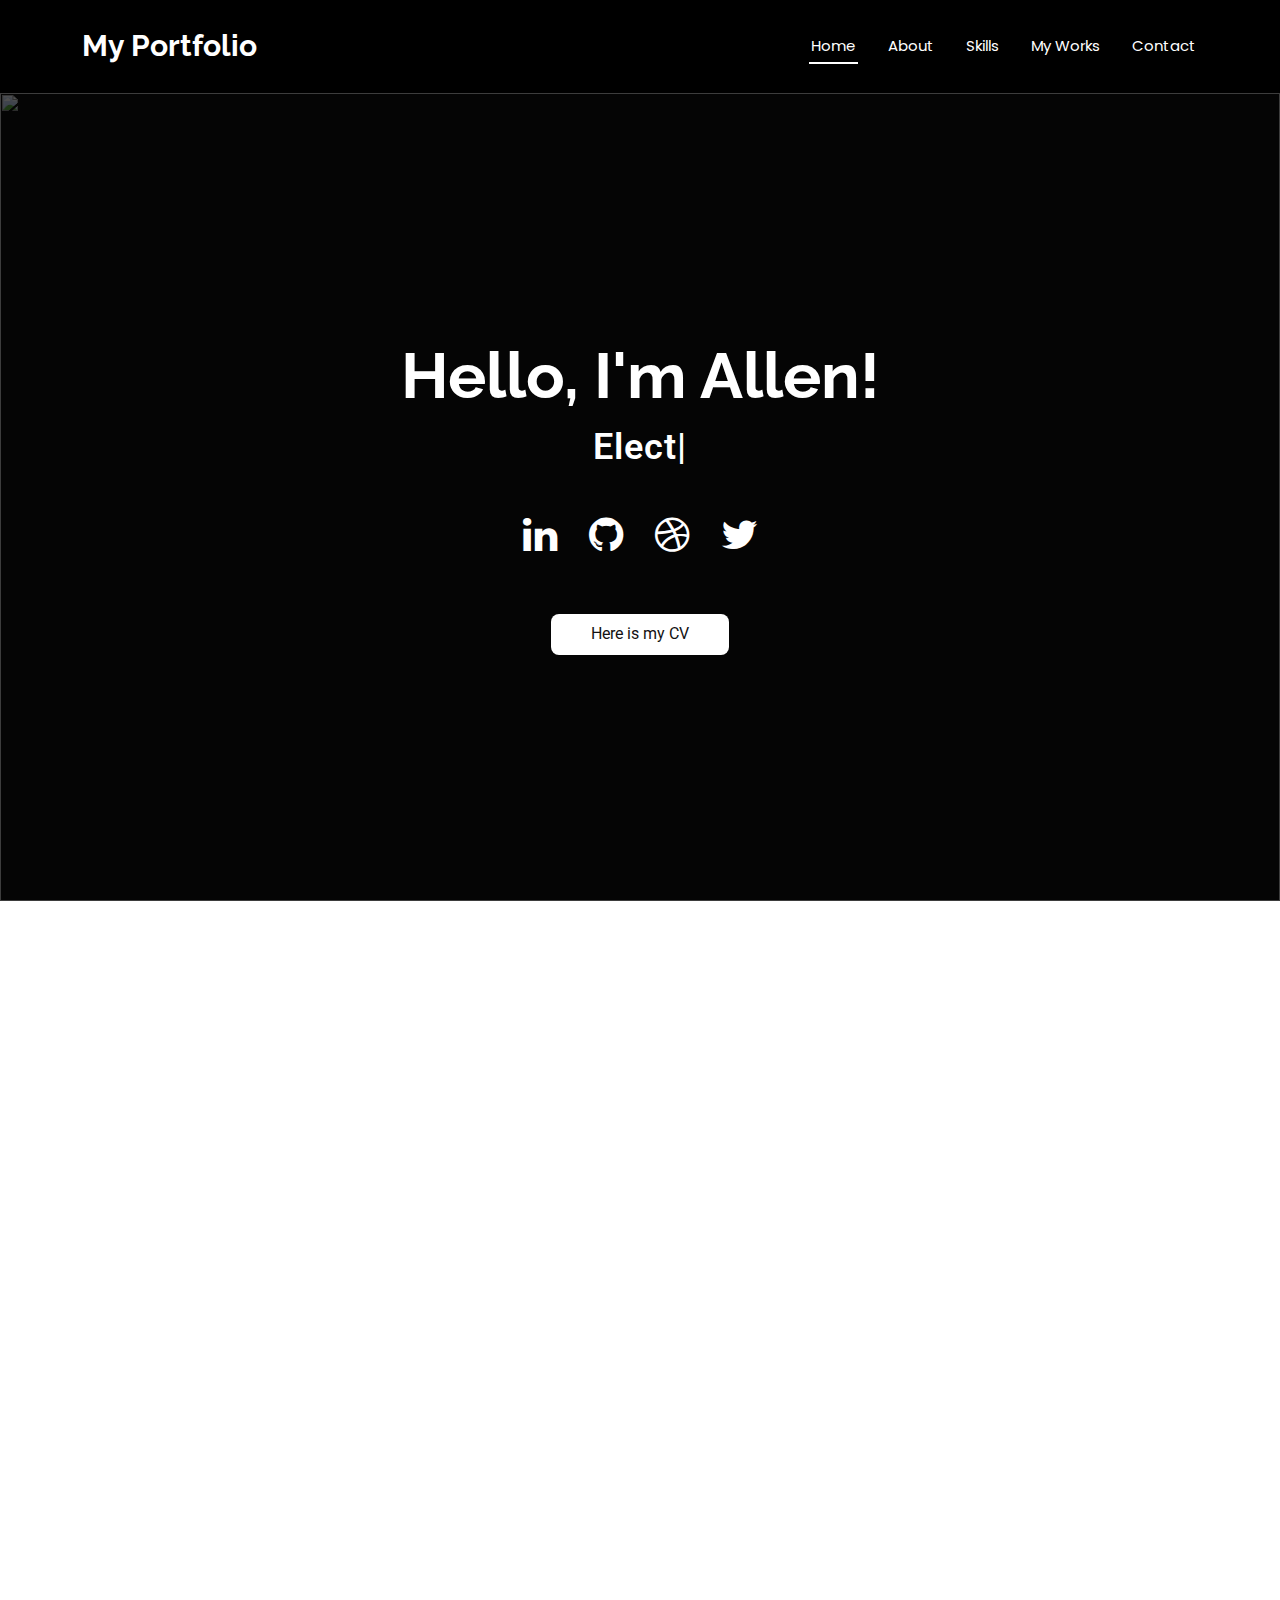
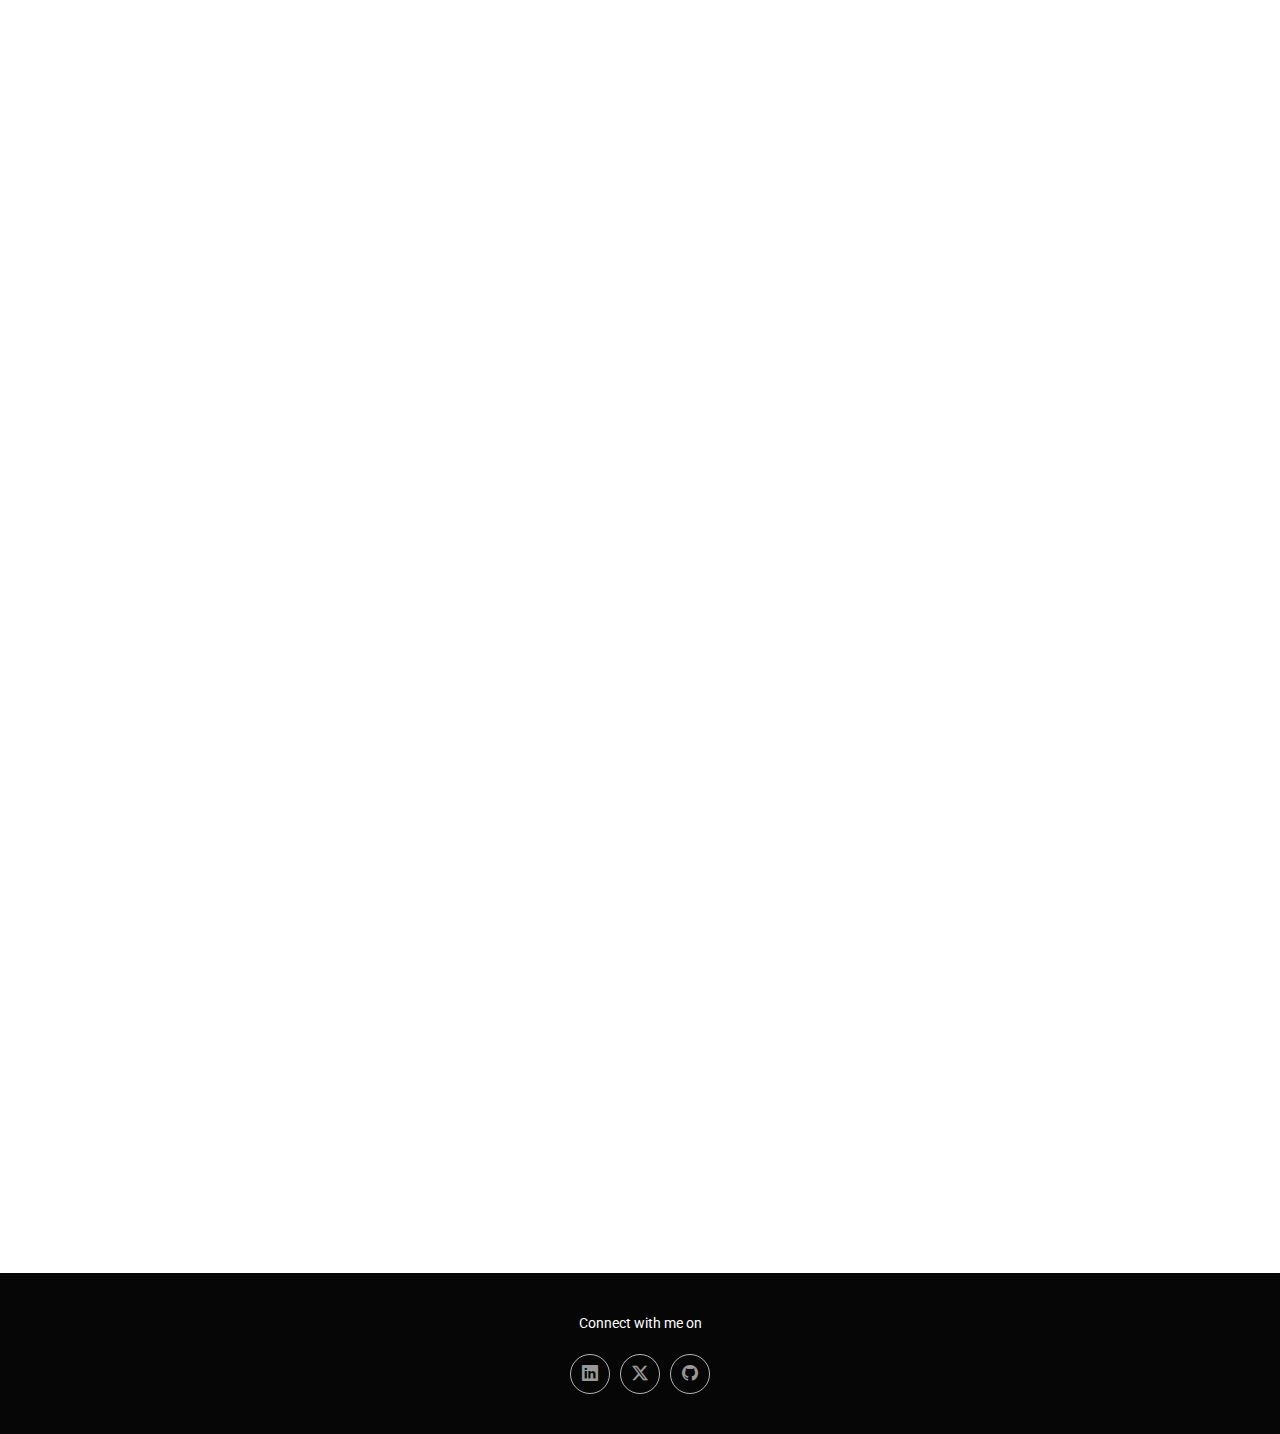
==== commit 4fec49ee: "Update index.html" ====
--- a/index.html
+++ b/index.html
@@ -125,7 +125,16 @@
           </ul><!-- End Portfolio Filters -->
 
           <div class="row gy-4 isotope-container" data-aos="fade-up" data-aos-delay="200">
-
+            
+            <div class="col-lg-4 col-md-6 portfolio-item isotope-item filter-robot">
+              <img src="assets/img/portfolio/quadwheel.jpeg" class="img-fluid" alt="">
+              <div class="portfolio-info">
+                <h4>A Hybrid Quadruped-Wheeled Robot</h4>
+                <a href="assets/img/portfolio/quadwheel.jpeg" title="A Hybrid Quadruped-Wheeled Robot" data-gallery="portfolio-gallery-app" class="glightbox preview-link"><i class="bi bi-zoom-in"></i></a>
+                <a href="portfolio-details.html?image=assets/img/portfolio/quadwheel.jpeg&title=A%20Hybrid%20Quadruped%20Wheeled%20Robot" title="More Details" class="details-link"><i class="bi bi-link-45deg"></i></a>
+              </div>
+            </div>
+            
             <div class="col-lg-4 col-md-6 portfolio-item isotope-item filter-robot">
               <img src="assets/img/portfolio/my_amr.jpg" class="img-fluid" alt="">
               <div class="portfolio-info">
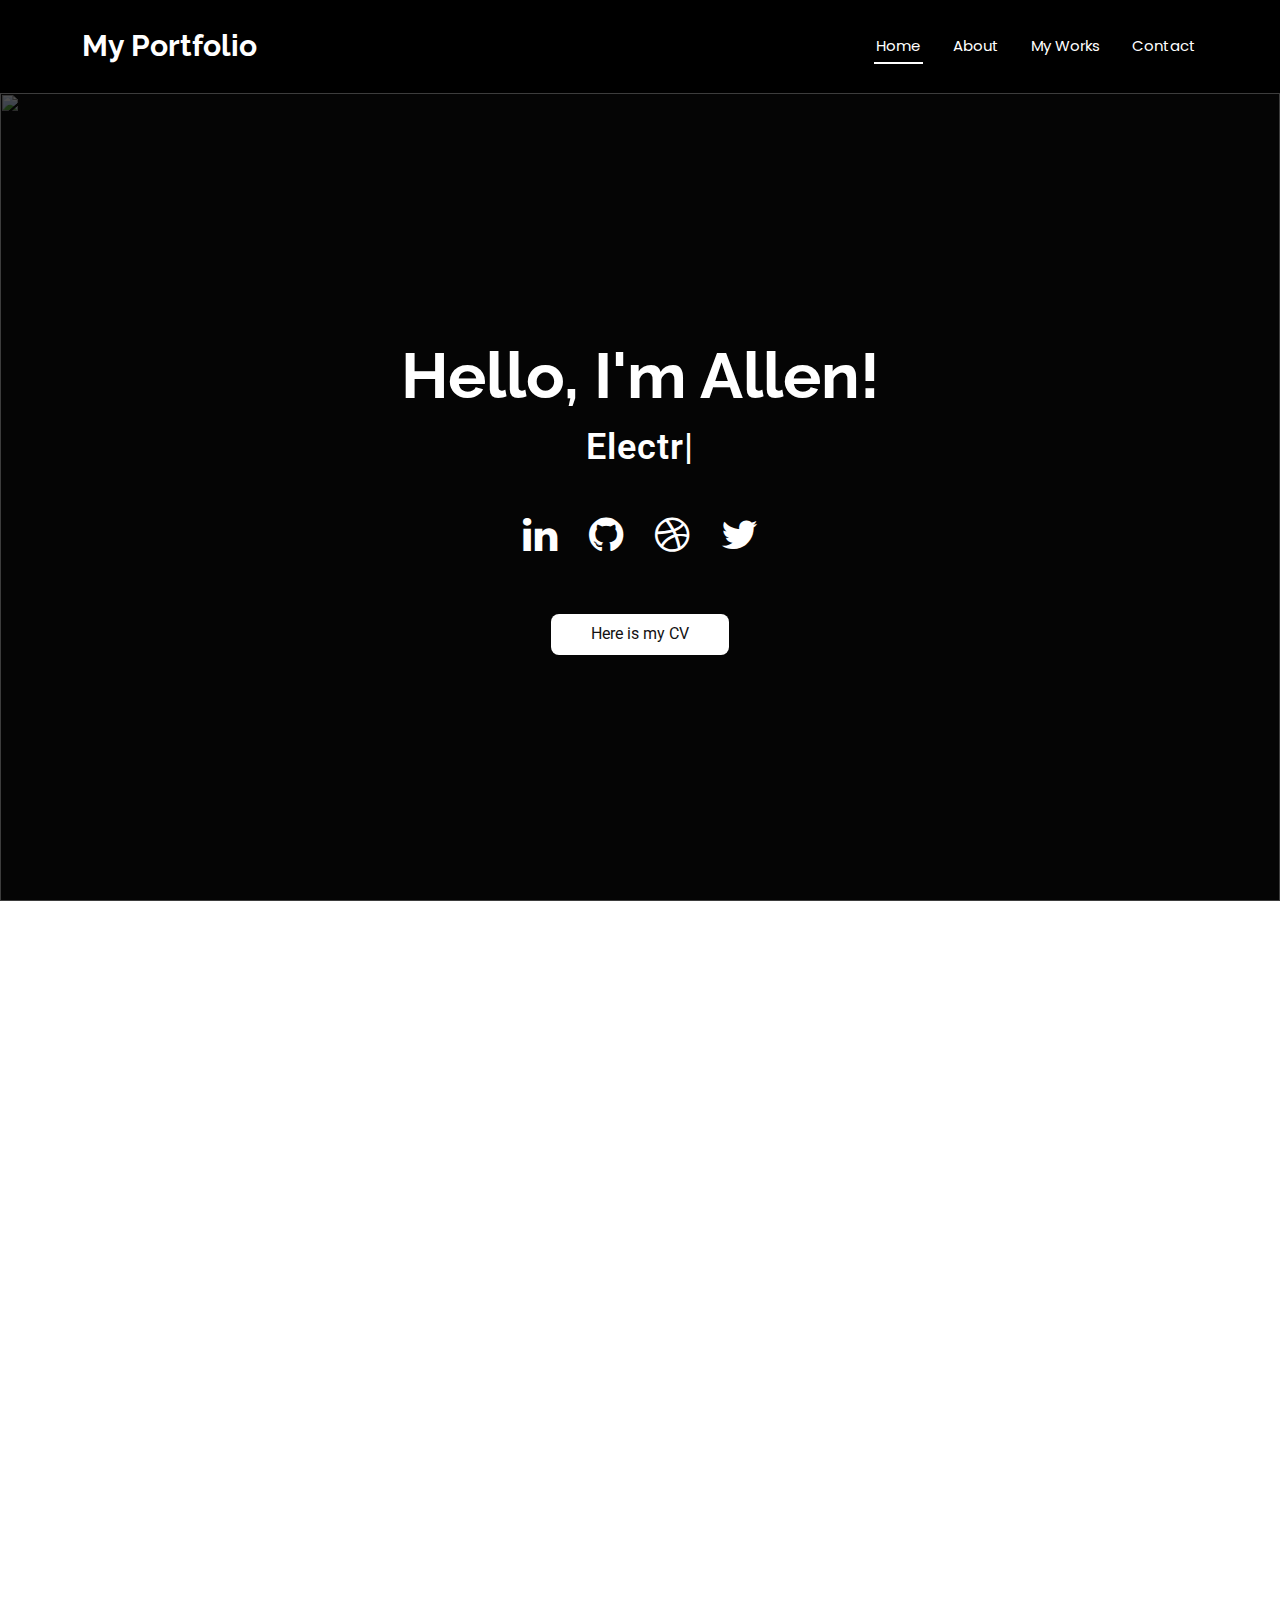
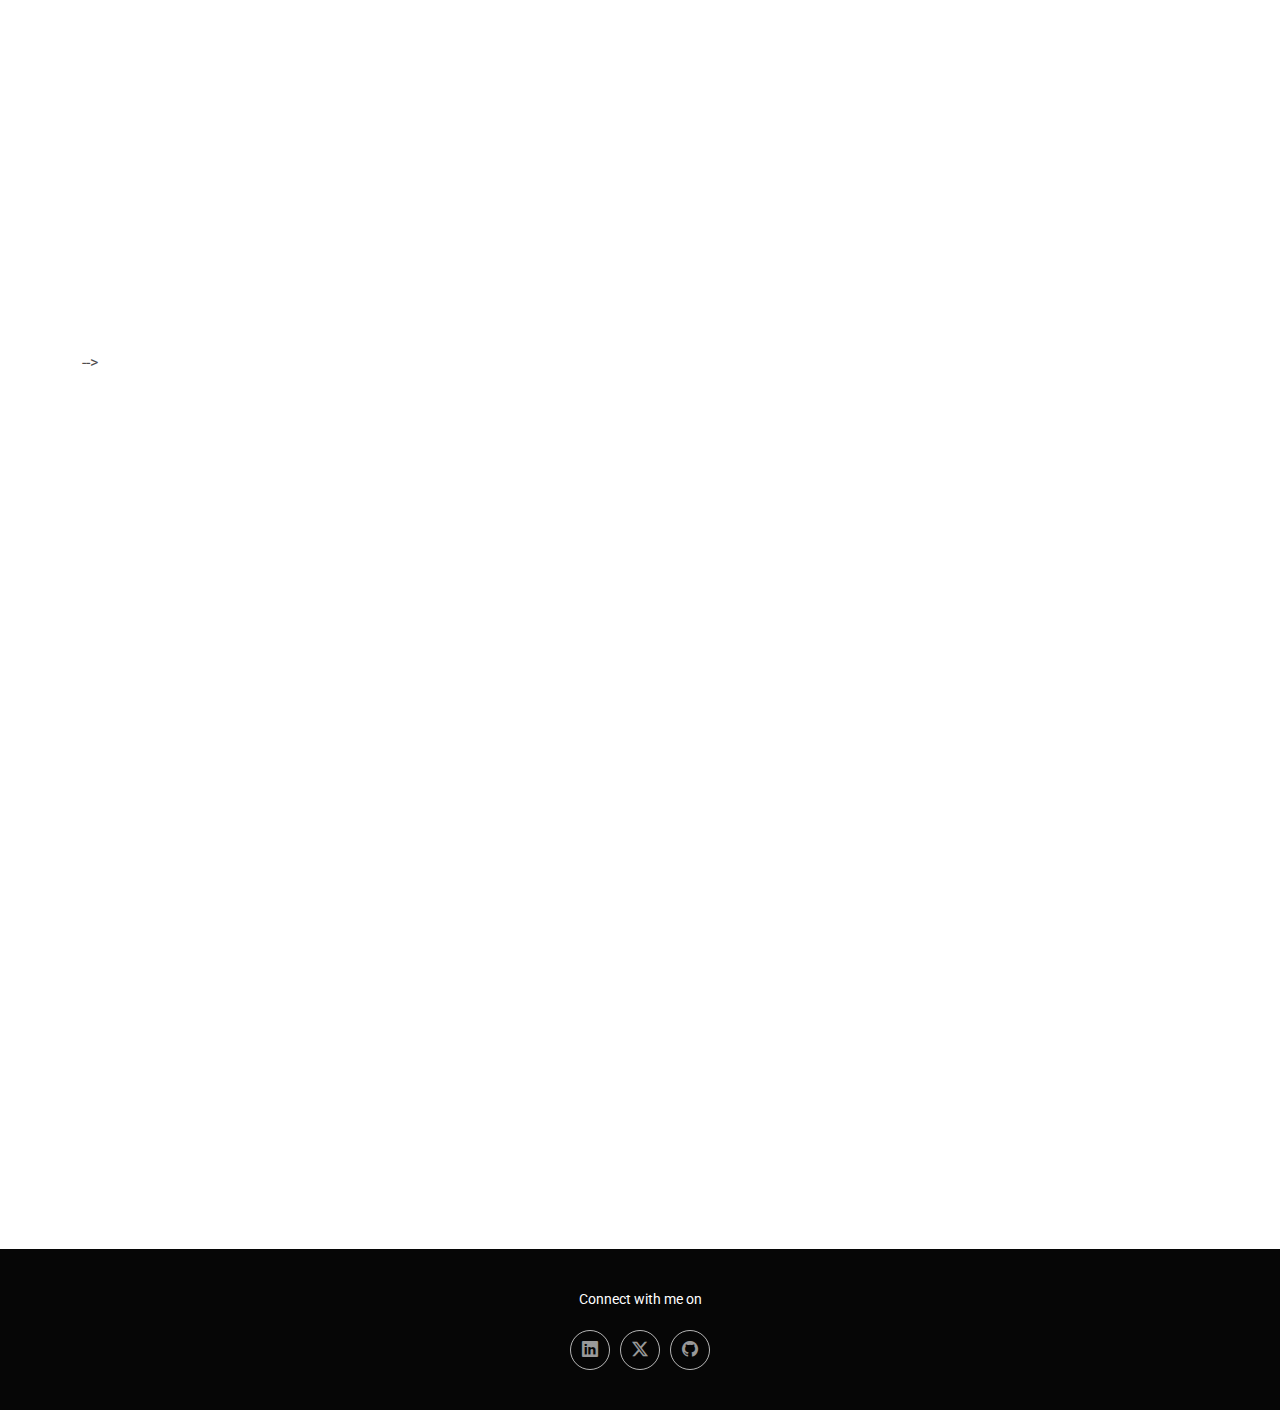
==== commit 6a0849ae: "Update index.html" ====
--- a/index.html
+++ b/index.html
@@ -46,7 +46,7 @@
         <ul>
           <li><a href="#home" class="active">Home<br></a></li>
           <li><a href="#about">About</a></li>
-          <li><a href="#skills">Skills</a></li>
+          <!-- <li><a href="#skills">Skills</a></li> -->
           <li><a href="#works">My Works</a></li>
           <li><a href="#contact">Contact</a></li>
         </ul>
@@ -109,7 +109,7 @@
     <section id="works" class="portfolio section">
 
       <div class="container section-title" data-aos="fade-up">
-        <h2>Some of my works..</h2>
+        <h2>My Works</h2>
       </div>
 
       <div class="container">
@@ -119,7 +119,7 @@
           <ul class="portfolio-filters isotope-filters" data-aos="fade-up" data-aos-delay="100">
             <li data-filter="*" class="filter-active">All</li>
             <li data-filter=".filter-robot">Robotics</li>
-            <li data-filter=".filter-app">Applications</li>
+            <!-- <li data-filter=".filter-app">Applications</li> -->
             <li data-filter=".filter-iot">IoT</li>
             <!-- <li data-filter=".filter-books">Books</li> -->
           </ul><!-- End Portfolio Filters -->
@@ -155,7 +155,7 @@
               </div>
             </div>
 
-            <div class="col-lg-4 col-md-6 portfolio-item isotope-item filter-app">
+            <!-- <div class="col-lg-4 col-md-6 portfolio-item isotope-item filter-app">
               <img src="assets/img/portfolio/metro.jpg" class="img-fluid" alt="">
               <div class="portfolio-info">
                 <h4>Kochi Metro Mobile App</h4>
@@ -163,7 +163,7 @@
                 <a href="assets/img/portfolio/metro.jpg" title="Kochi Metro Mobile App" data-gallery="portfolio-gallery-app" class="glightbox preview-link"><i class="bi bi-zoom-in"></i></a>
                 <a href="portfolio-details.html?image=assets/img/portfolio/metro.jpg&title=Kochi%20Metro%20Mobile%20App" title="More Details" class="details-link"><i class="bi bi-link-45deg"></i></a>
               </div>
-            </div>
+            </div> -->
 
           </div>
 
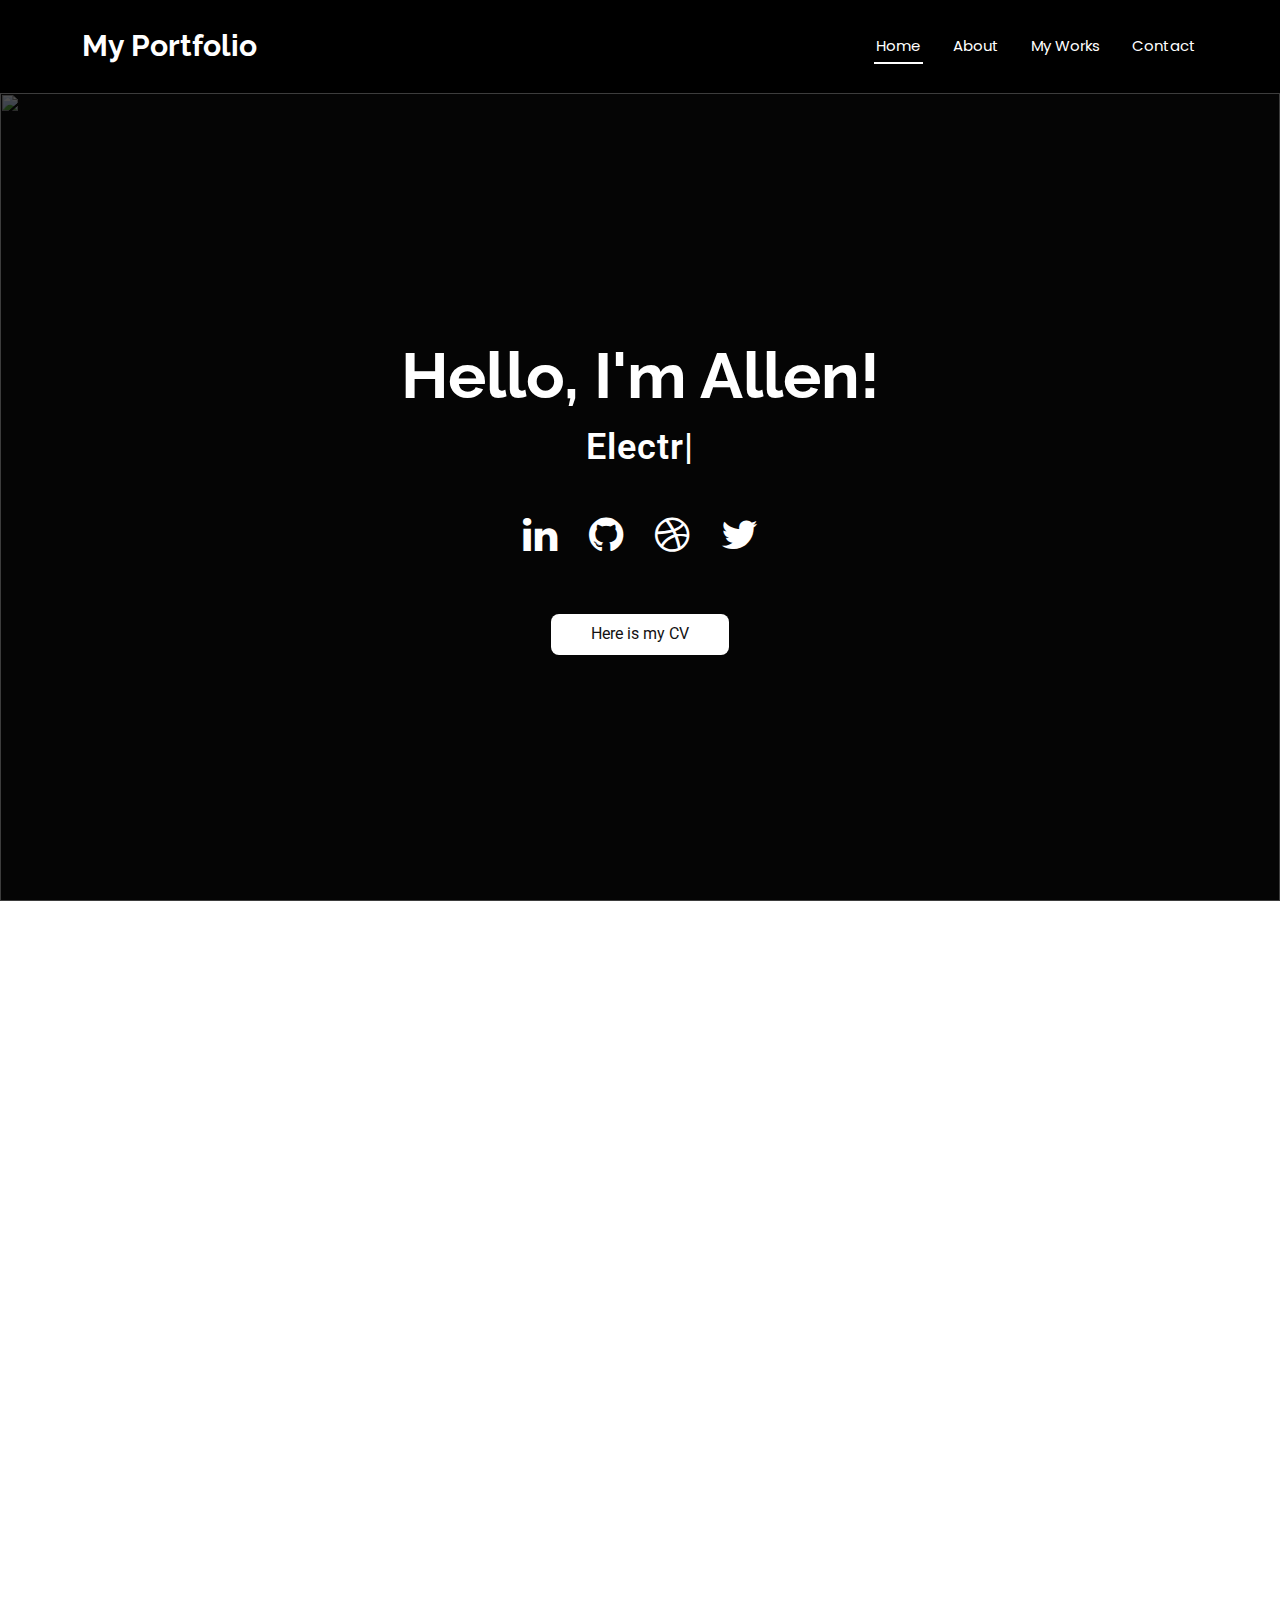
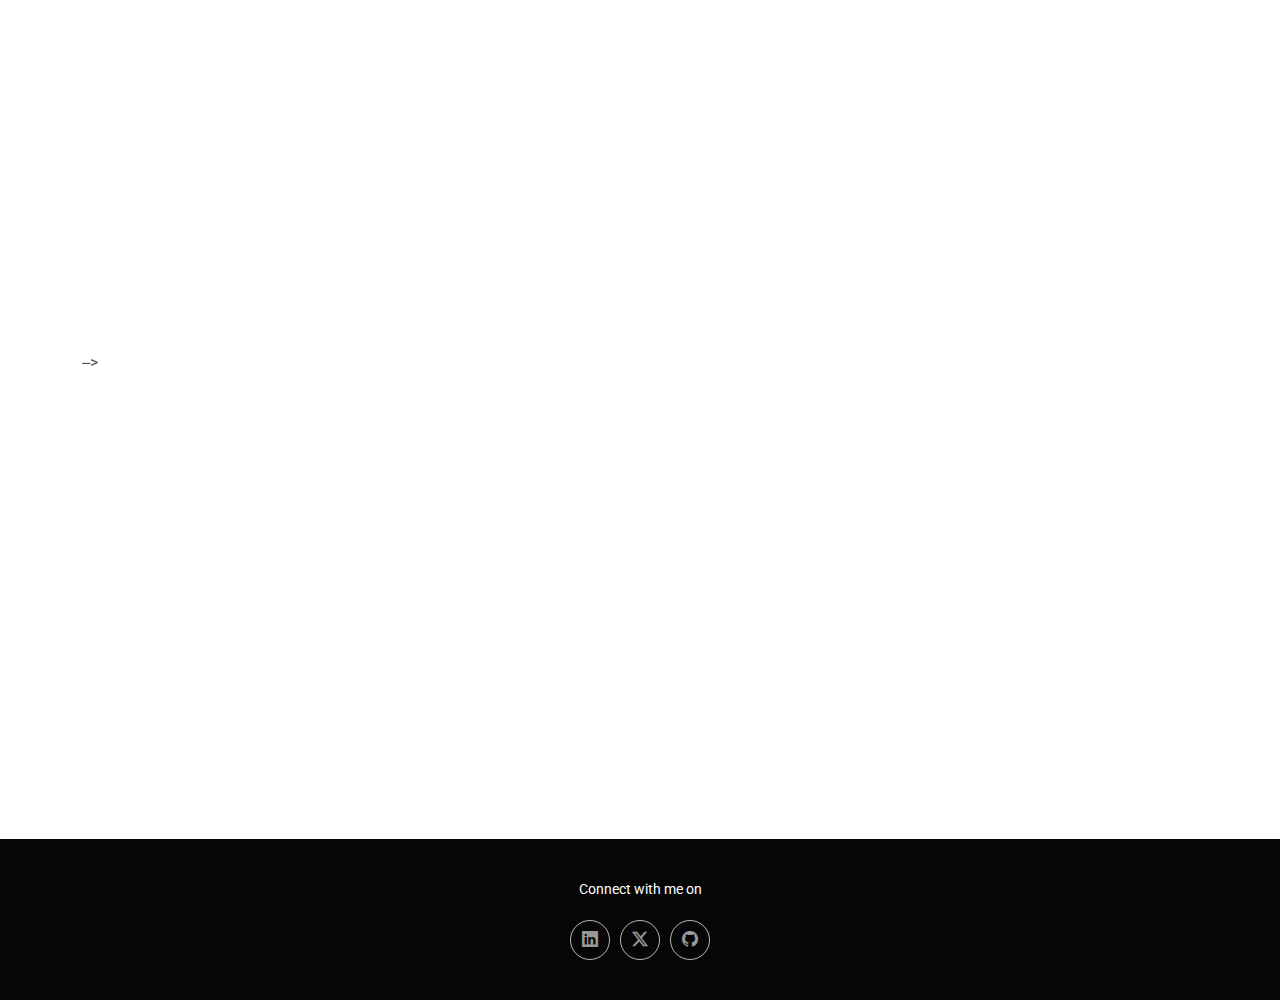
==== commit 89f5d1f0: "Update index.html" ====
--- a/index.html
+++ b/index.html
@@ -218,7 +218,7 @@
           </div>
         </div>
 
-        <form action="forms/contact.php" method="post" class="php-email-form" data-aos="fade-up" data-aos-delay="300">
+        <!-- <form action="forms/contact.php" method="post" class="php-email-form" data-aos="fade-up" data-aos-delay="300">
           <div class="row gy-4">
 
             <div class="col-md-6">
@@ -246,7 +246,7 @@
             </div>
 
           </div>
-        </form><!-- End Contact Form -->
+        </form> --><!-- End Contact Form -->
 
       </div>
 
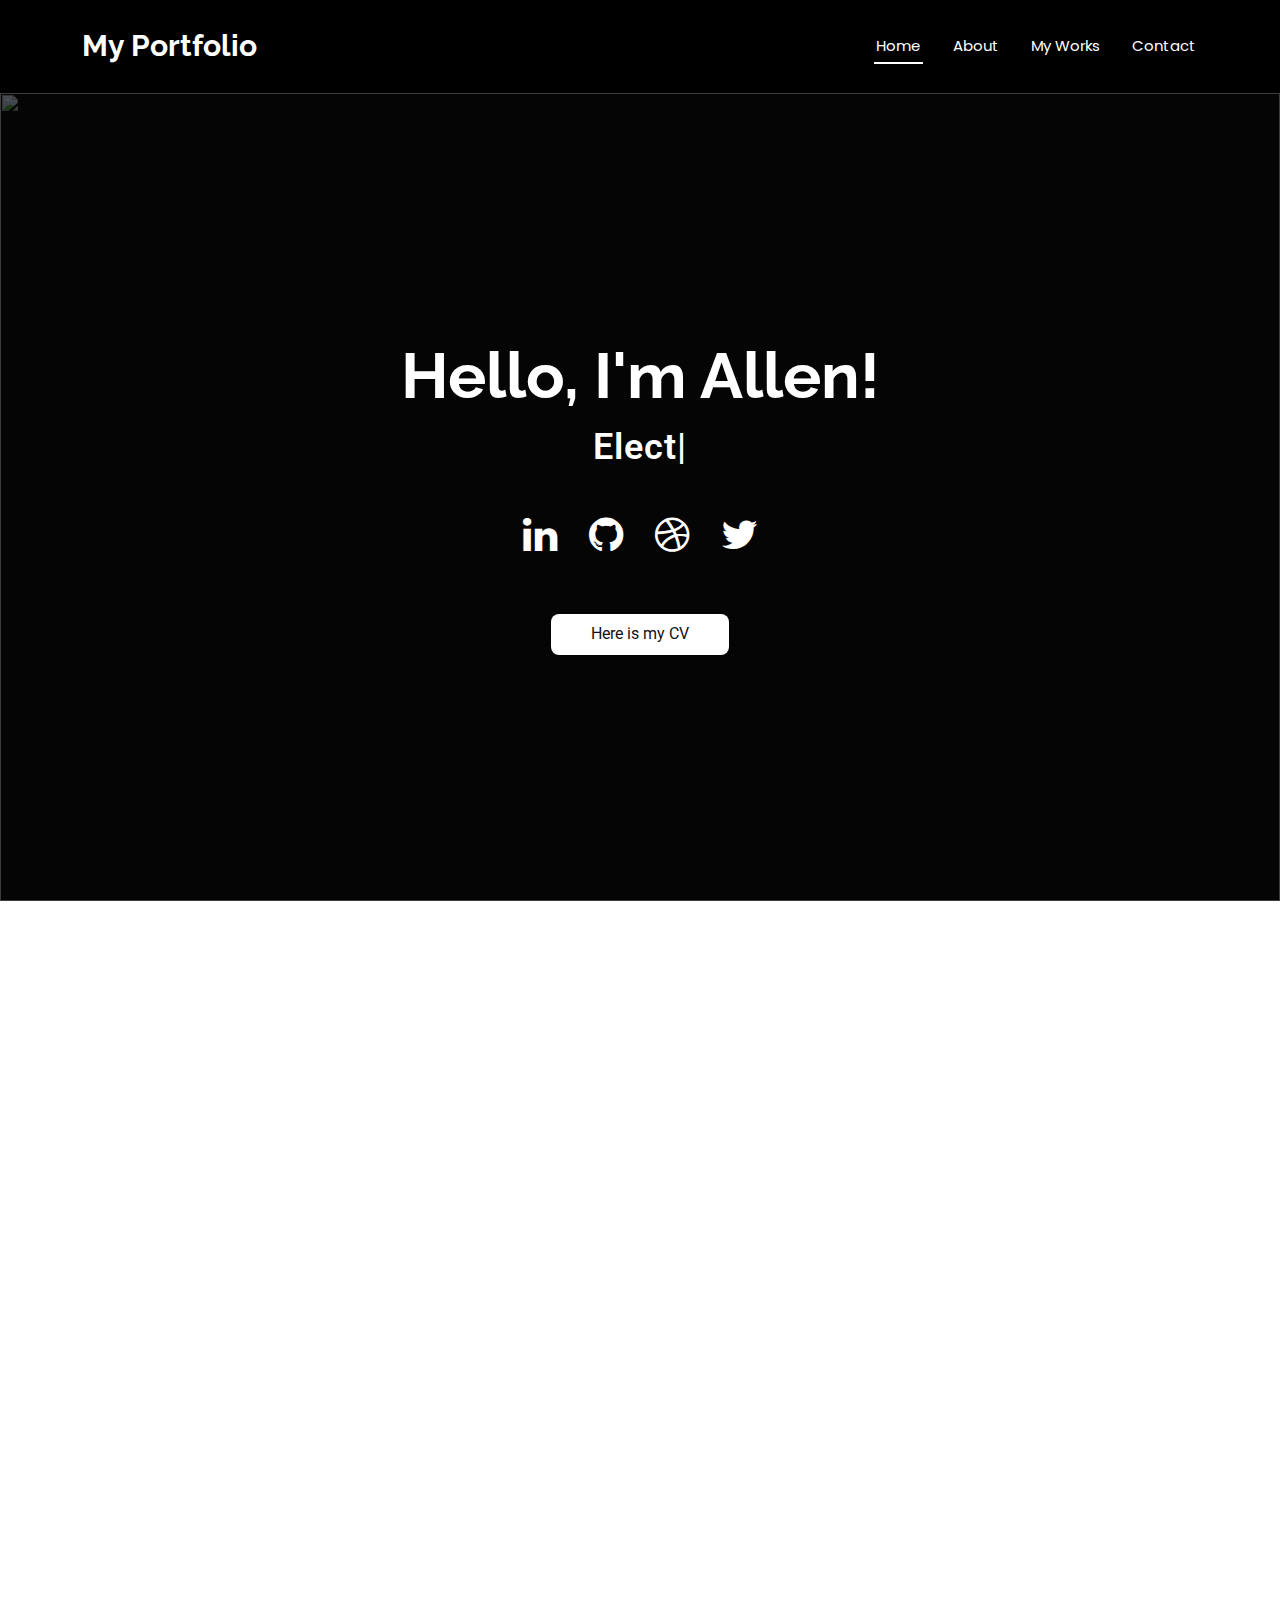
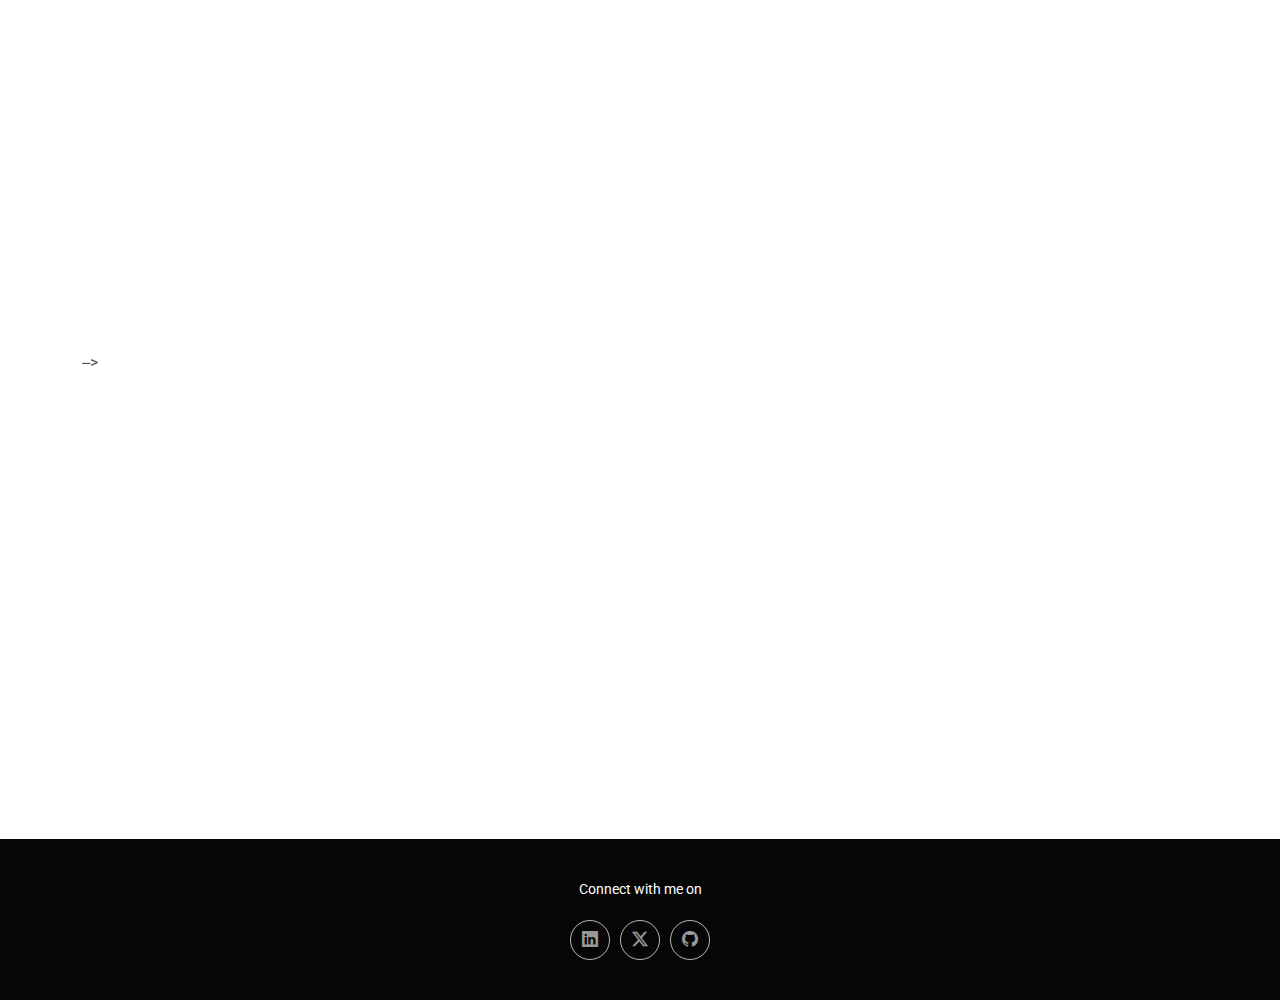
==== commit a23340f5: "Update index.html" ====
--- a/index.html
+++ b/index.html
@@ -120,7 +120,7 @@
             <li data-filter="*" class="filter-active">All</li>
             <li data-filter=".filter-robot">Robotics</li>
             <!-- <li data-filter=".filter-app">Applications</li> -->
-            <li data-filter=".filter-iot">IoT</li>
+            <li data-filter=".filter-iot">Others</li>
             <!-- <li data-filter=".filter-books">Books</li> -->
           </ul><!-- End Portfolio Filters -->
 
@@ -131,7 +131,7 @@
               <div class="portfolio-info">
                 <h4>A Hybrid Quadruped-Wheeled Robot</h4>
                 <a href="assets/img/portfolio/quadwheel.jpeg" title="A Hybrid Quadruped-Wheeled Robot" data-gallery="portfolio-gallery-app" class="glightbox preview-link"><i class="bi bi-zoom-in"></i></a>
-                <a href="portfolio-details.html?image=assets/img/portfolio/quadwheel.jpeg&title=A%20Hybrid%20Quadruped%20Wheeled%20Robot" title="More Details" class="details-link"><i class="bi bi-link-45deg"></i></a>
+                <a href="portfolio-details.html?image=assets/img/portfolio/quadwheel.jpeg&title=A%20Hybrid%20Quadruped-Wheeled%20Robot" title="More Details" class="details-link"><i class="bi bi-link-45deg"></i></a>
               </div>
             </div>
             
